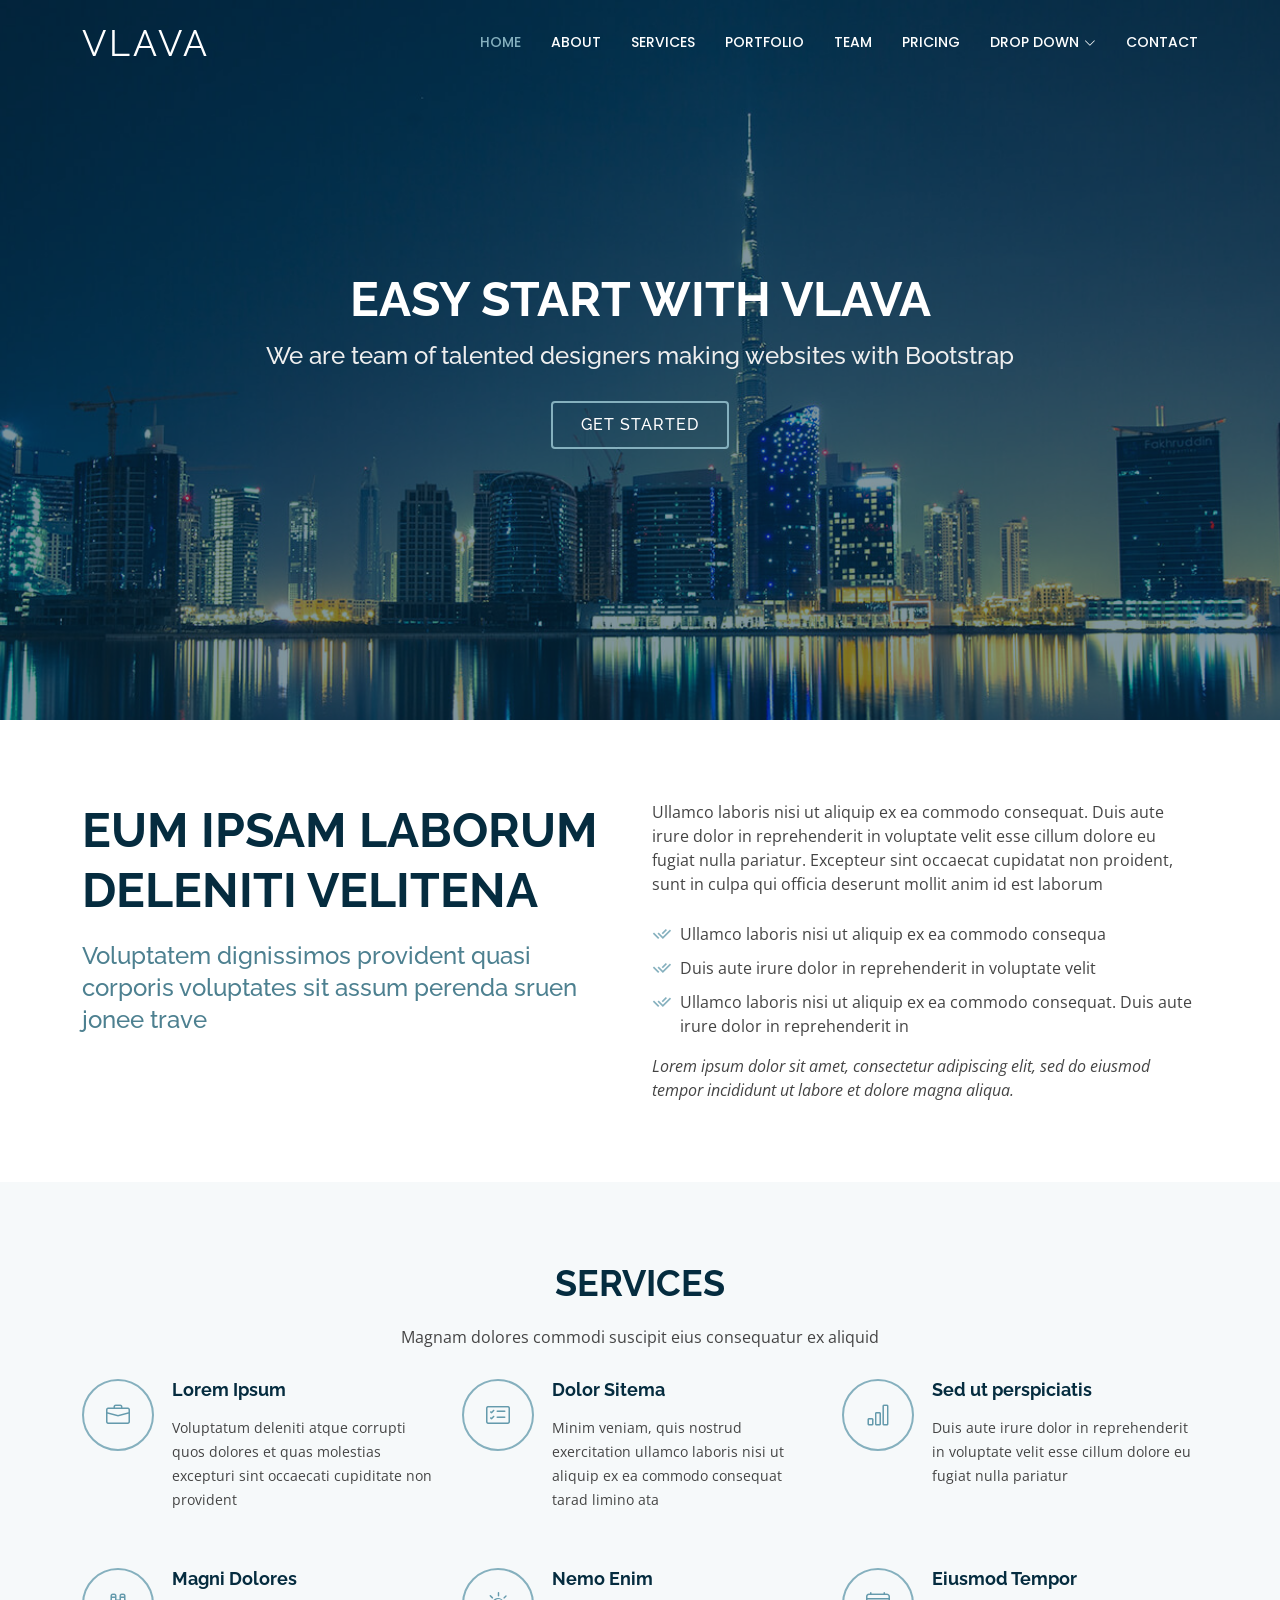
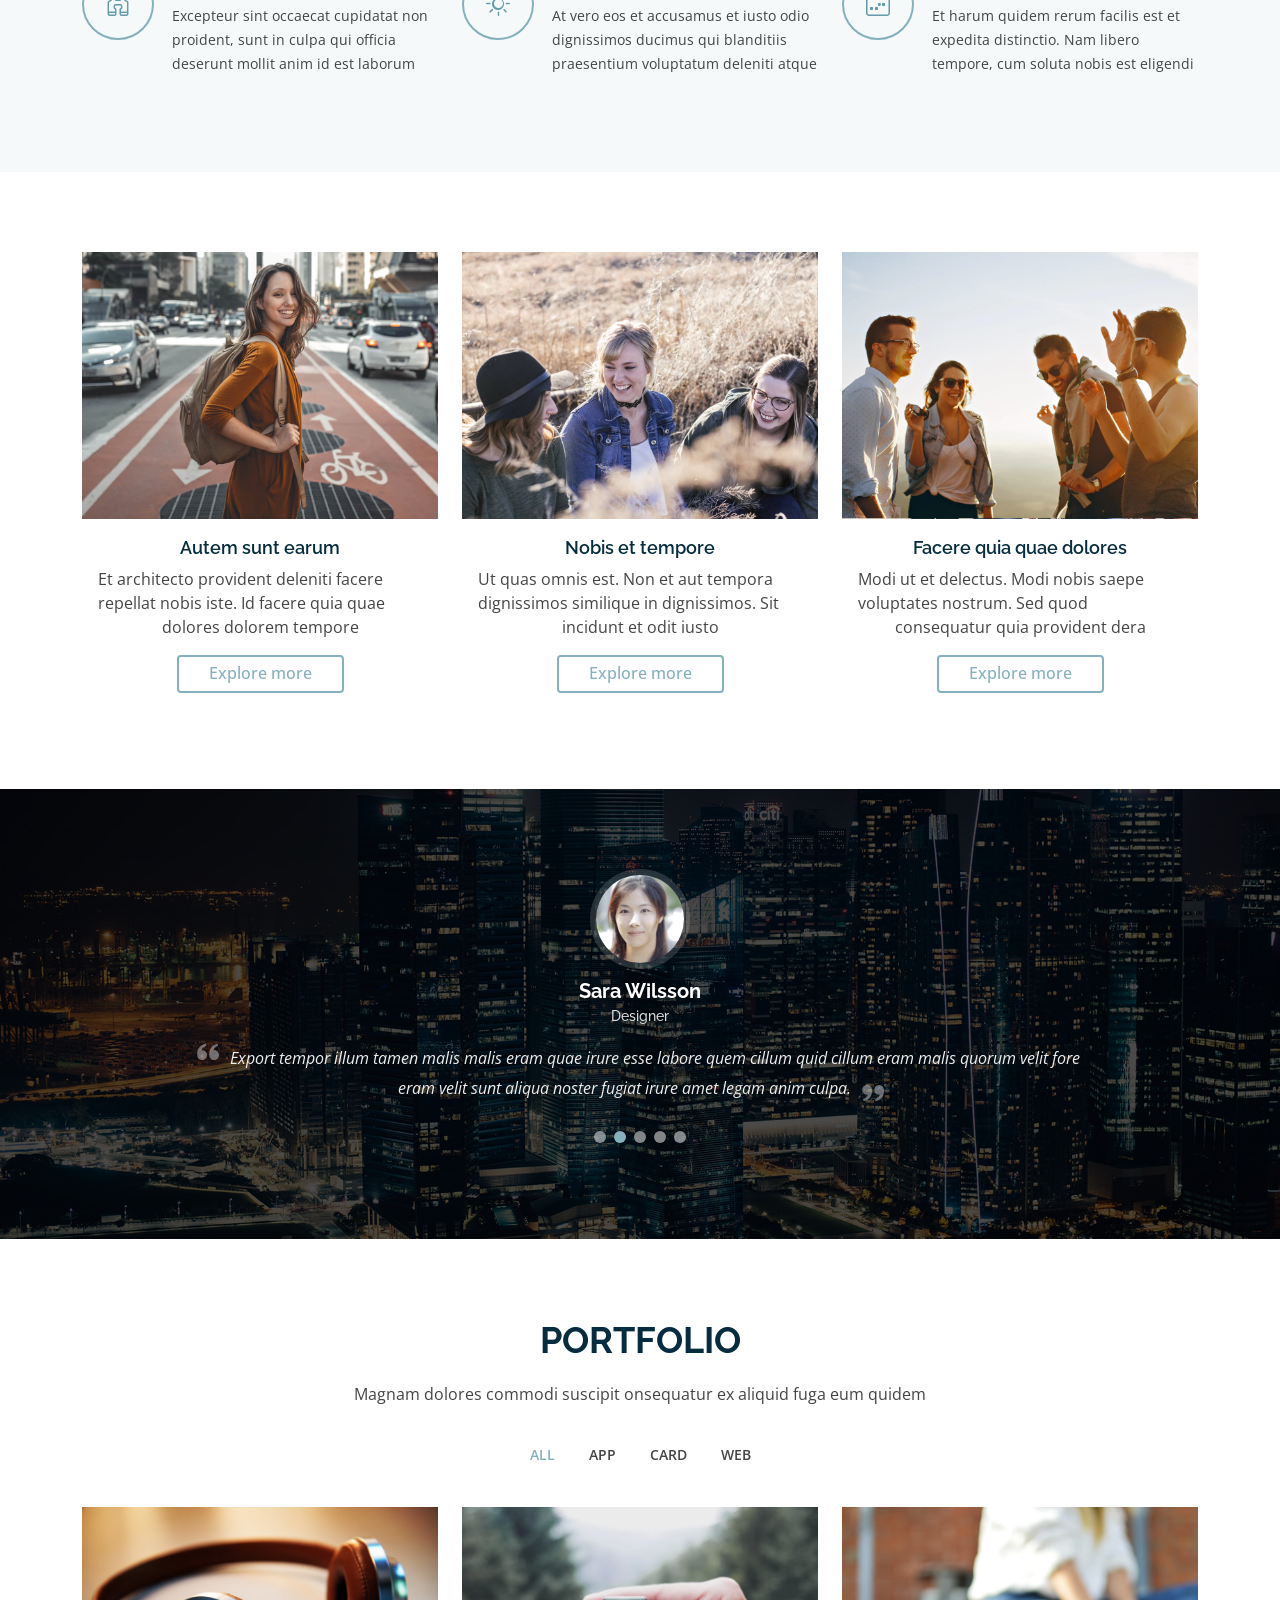
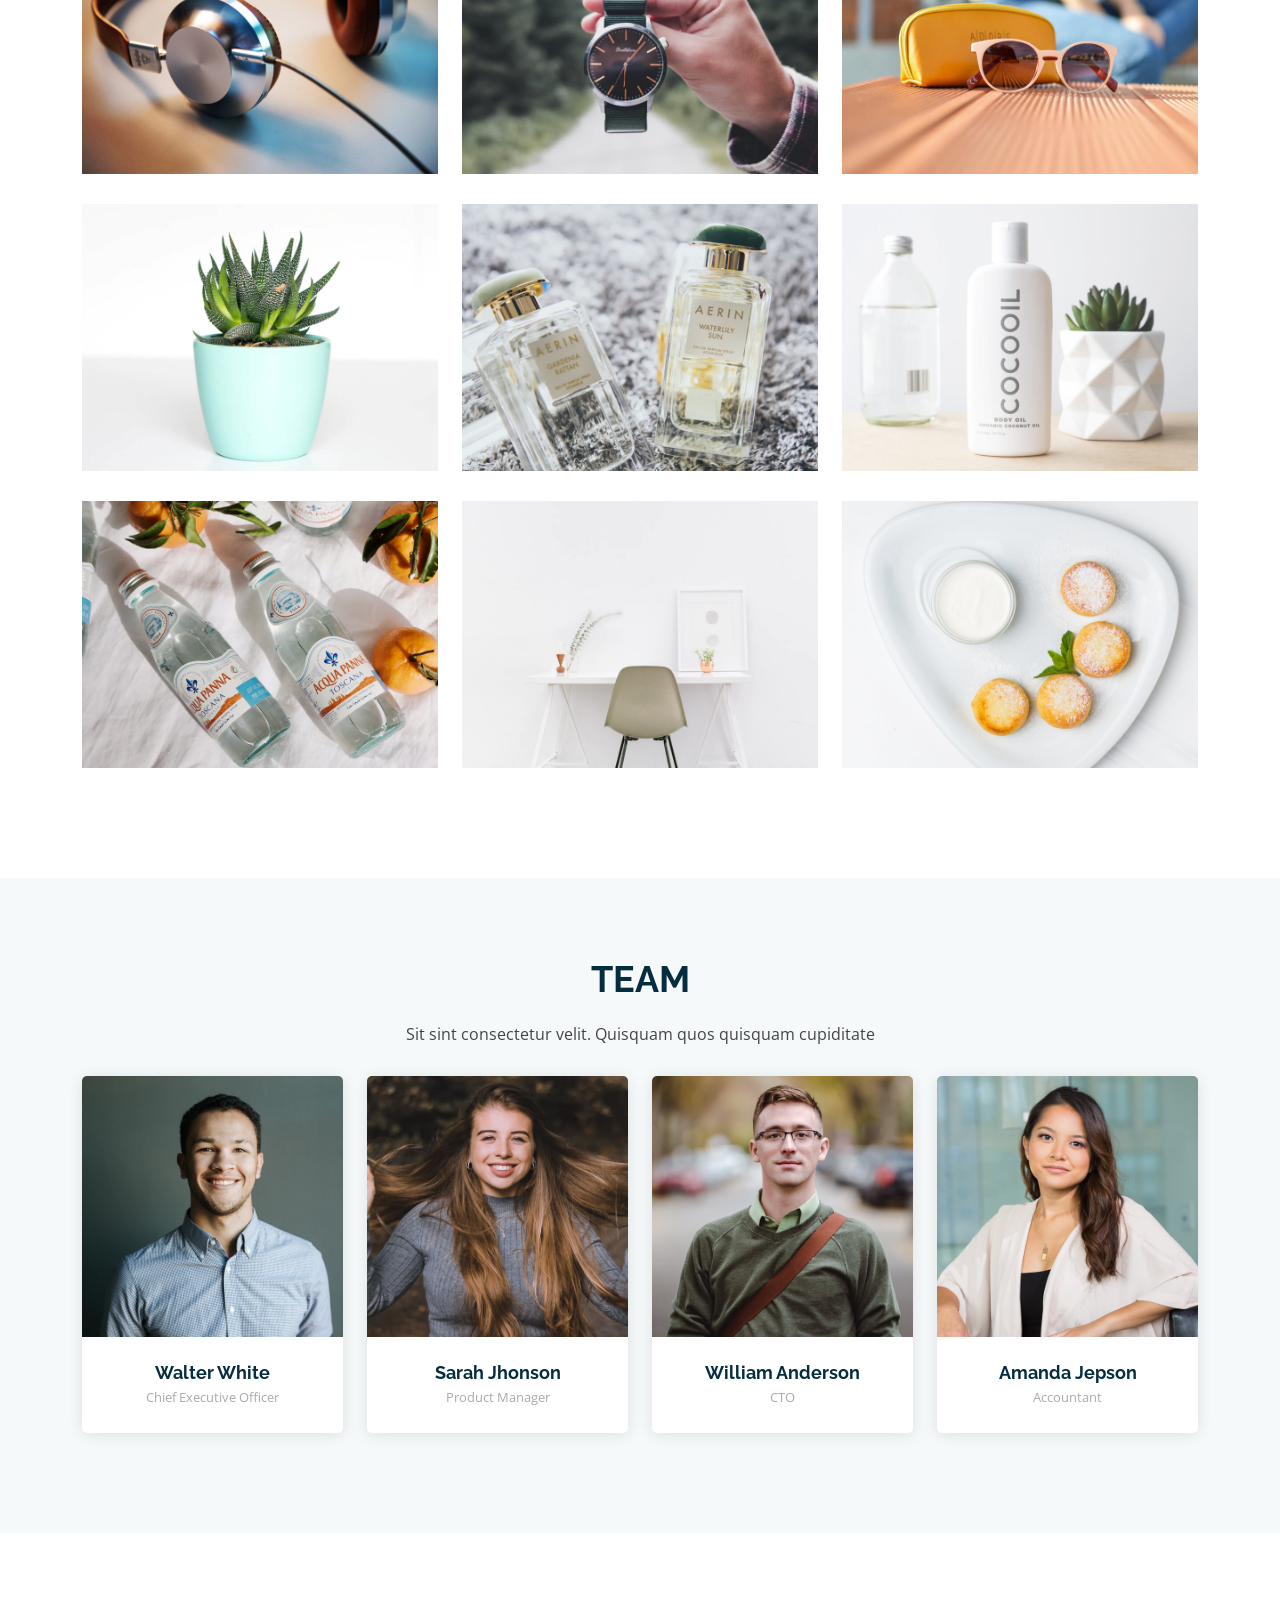
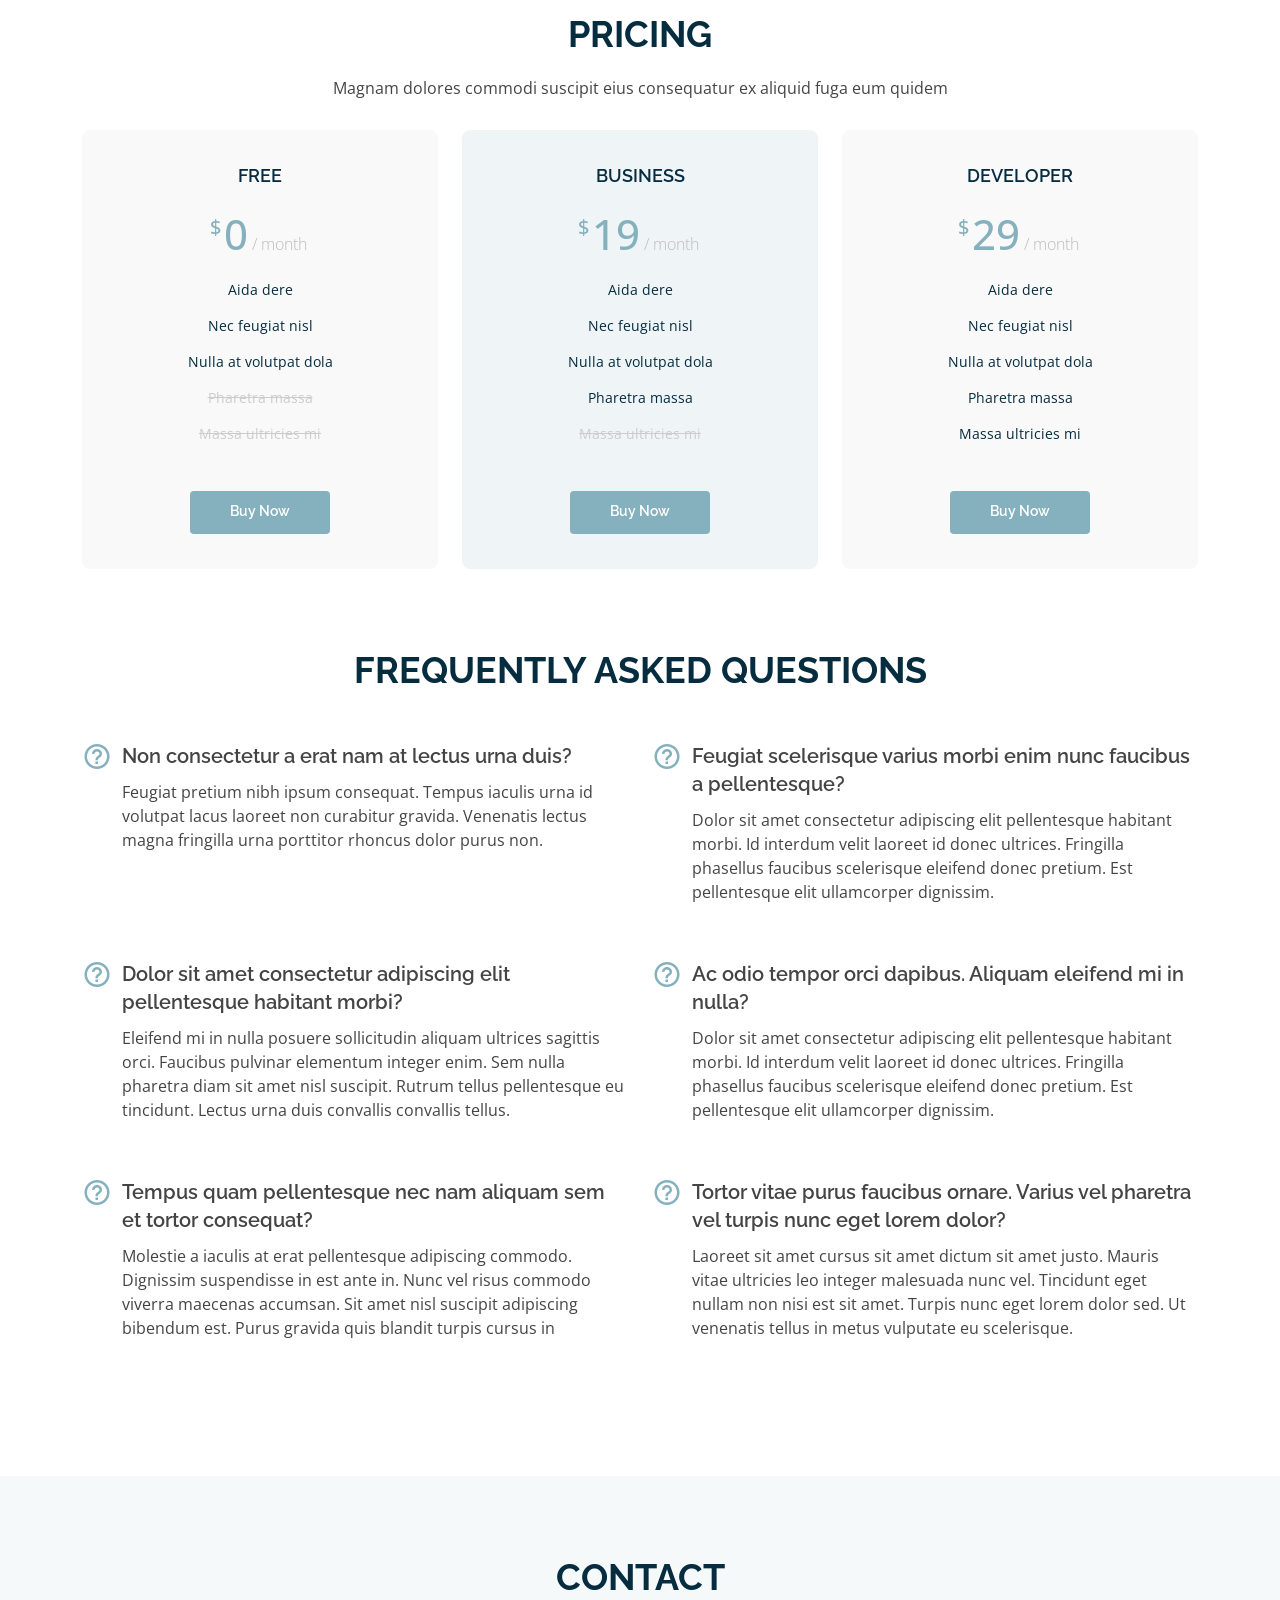
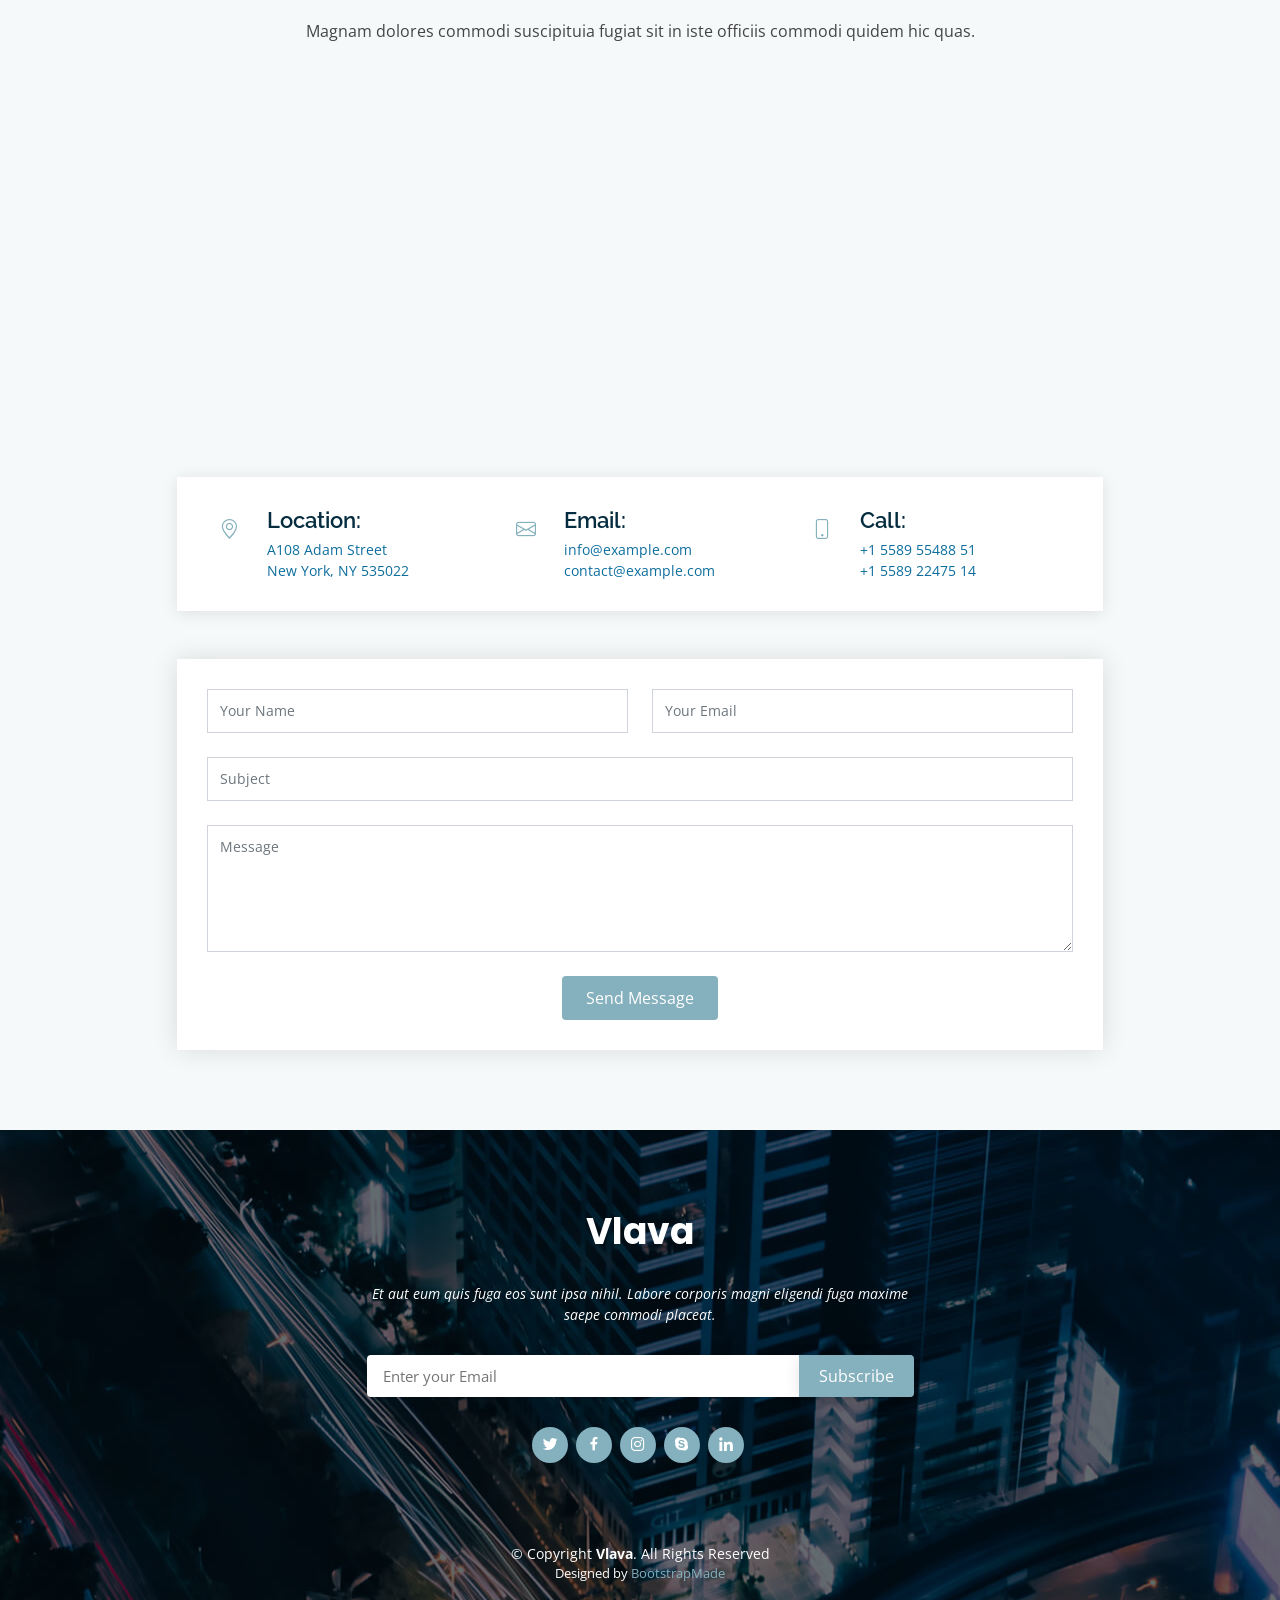
==== index.html @ ad3bb676 "first commit" ====
<!DOCTYPE html>
<html lang="en">

<head>
  <meta charset="utf-8">
  <meta content="width=device-width, initial-scale=1.0" name="viewport">

  <title>Vlava Bootstrap Template - Index</title>
  <meta content="" name="description">
  <meta content="" name="keywords">

  <!-- Favicons -->
  <link href="assets/img/favicon.png" rel="icon">
  <link href="assets/img/apple-touch-icon.png" rel="apple-touch-icon">

  <!-- Google Fonts -->
  <link href="https://fonts.googleapis.com/css?family=Open+Sans:300,300i,400,400i,600,600i,700,700i|Raleway:300,300i,400,400i,500,500i,600,600i,700,700i|Poppins:300,300i,400,400i,500,500i,600,600i,700,700i" rel="stylesheet">

  <!-- Vendor CSS Files -->
  <link href="assets/vendor/bootstrap/css/bootstrap.min.css" rel="stylesheet">
  <link href="assets/vendor/bootstrap-icons/bootstrap-icons.css" rel="stylesheet">
  <link href="assets/vendor/boxicons/css/boxicons.min.css" rel="stylesheet">
  <link href="assets/vendor/glightbox/css/glightbox.min.css" rel="stylesheet">
  <link href="assets/vendor/remixicon/remixicon.css" rel="stylesheet">
  <link href="assets/vendor/swiper/swiper-bundle.min.css" rel="stylesheet">

  <!-- Template Main CSS File -->
  <link href="assets/css/style.css" rel="stylesheet">

  <!-- =======================================================
  * Template Name: Vlava - v4.9.0
  * Template URL: https://bootstrapmade.com/vlava-free-bootstrap-one-page-template/
  * Author: BootstrapMade.com
  * License: https://bootstrapmade.com/license/
  ======================================================== -->
</head>

<body>

  <!-- ======= Header ======= -->
  <header id="header" class="fixed-top d-flex align-items-center header-transparent">
    <div class="container d-flex align-items-center justify-content-between">

      <div class="logo">
        <h1><a href="index.html">Vlava</a></h1>
        <!-- Uncomment below if you prefer to use an image logo -->
        <!-- <a href="index.html"><img src="assets/img/logo.png" alt="" class="img-fluid"></a>-->
      </div>

      <nav id="navbar" class="navbar">
        <ul>
          <li><a class="nav-link scrollto active" href="#hero">Home</a></li>
          <li><a class="nav-link scrollto" href="#about">About</a></li>
          <li><a class="nav-link scrollto" href="#services">Services</a></li>
          <li><a class="nav-link scrollto " href="#portfolio">Portfolio</a></li>
          <li><a class="nav-link scrollto" href="#team">Team</a></li>
          <li><a class="nav-link scrollto" href="#pricing">Pricing</a></li>
          <li class="dropdown"><a href="#"><span>Drop Down</span> <i class="bi bi-chevron-down"></i></a>
            <ul>
              <li><a href="#">Drop Down 1</a></li>
              <li class="dropdown"><a href="#"><span>Deep Drop Down</span> <i class="bi bi-chevron-right"></i></a>
                <ul>
                  <li><a href="#">Deep Drop Down 1</a></li>
                  <li><a href="#">Deep Drop Down 2</a></li>
                  <li><a href="#">Deep Drop Down 3</a></li>
                  <li><a href="#">Deep Drop Down 4</a></li>
                  <li><a href="#">Deep Drop Down 5</a></li>
                </ul>
              </li>
              <li><a href="#">Drop Down 2</a></li>
              <li><a href="#">Drop Down 3</a></li>
              <li><a href="#">Drop Down 4</a></li>
            </ul>
          </li>
          <li><a class="nav-link scrollto" href="#contact">Contact</a></li>
        </ul>
        <i class="bi bi-list mobile-nav-toggle"></i>
      </nav><!-- .navbar -->

    </div>
  </header><!-- End Header -->

  <!-- ======= Hero Section ======= -->
  <section id="hero">
    <div class="hero-container">
      <h1>Easy start with Vlava</h1>
      <h2>We are team of talented designers making websites with Bootstrap</h2>
      <a href="#about" class="btn-get-started scrollto">Get Started</a>
    </div>
  </section><!-- End Hero -->

  <main id="main">

    <!-- ======= About Section ======= -->
    <section id="about" class="about">
      <div class="container">

        <div class="row content">
          <div class="col-lg-6">
            <h2>Eum ipsam laborum deleniti velitena</h2>
            <h3>Voluptatem dignissimos provident quasi corporis voluptates sit assum perenda sruen jonee trave</h3>
          </div>
          <div class="col-lg-6 pt-4 pt-lg-0">
            <p>
              Ullamco laboris nisi ut aliquip ex ea commodo consequat. Duis aute irure dolor in reprehenderit in voluptate
              velit esse cillum dolore eu fugiat nulla pariatur. Excepteur sint occaecat cupidatat non proident, sunt in
              culpa qui officia deserunt mollit anim id est laborum
            </p>
            <ul>
              <li><i class="ri-check-double-line"></i> Ullamco laboris nisi ut aliquip ex ea commodo consequa</li>
              <li><i class="ri-check-double-line"></i> Duis aute irure dolor in reprehenderit in voluptate velit</li>
              <li><i class="ri-check-double-line"></i> Ullamco laboris nisi ut aliquip ex ea commodo consequat. Duis aute irure dolor in reprehenderit in</li>
            </ul>
            <p class="fst-italic">
              Lorem ipsum dolor sit amet, consectetur adipiscing elit, sed do eiusmod tempor incididunt ut labore et dolore
              magna aliqua.
            </p>
          </div>
        </div>

      </div>
    </section><!-- End About Section -->

    <!-- ======= Services Section ======= -->
    <section id="services" class="services section-bg">
      <div class="container">

        <div class="section-title">
          <h2>Services</h2>
          <p>Magnam dolores commodi suscipit eius consequatur ex aliquid</p>
        </div>

        <div class="row">
          <div class="col-lg-4 col-md-6 icon-box">
            <div class="icon"><i class="bi bi-briefcase"></i></div>
            <h4 class="title"><a href="">Lorem Ipsum</a></h4>
            <p class="description">Voluptatum deleniti atque corrupti quos dolores et quas molestias excepturi sint occaecati cupiditate non provident</p>
          </div>
          <div class="col-lg-4 col-md-6 icon-box">
            <div class="icon"><i class="bi bi-card-checklist"></i></div>
            <h4 class="title"><a href="">Dolor Sitema</a></h4>
            <p class="description">Minim veniam, quis nostrud exercitation ullamco laboris nisi ut aliquip ex ea commodo consequat tarad limino ata</p>
          </div>
          <div class="col-lg-4 col-md-6 icon-box">
            <div class="icon"><i class="bi bi-bar-chart"></i></div>
            <h4 class="title"><a href="">Sed ut perspiciatis</a></h4>
            <p class="description">Duis aute irure dolor in reprehenderit in voluptate velit esse cillum dolore eu fugiat nulla pariatur</p>
          </div>
          <div class="col-lg-4 col-md-6 icon-box">
            <div class="icon"><i class="bi bi-binoculars"></i></div>
            <h4 class="title"><a href="">Magni Dolores</a></h4>
            <p class="description">Excepteur sint occaecat cupidatat non proident, sunt in culpa qui officia deserunt mollit anim id est laborum</p>
          </div>
          <div class="col-lg-4 col-md-6 icon-box">
            <div class="icon"><i class="bi bi-brightness-high"></i></div>
            <h4 class="title"><a href="">Nemo Enim</a></h4>
            <p class="description">At vero eos et accusamus et iusto odio dignissimos ducimus qui blanditiis praesentium voluptatum deleniti atque</p>
          </div>
          <div class="col-lg-4 col-md-6 icon-box">
            <div class="icon"><i class="bi bi-calendar4-week"></i></div>
            <h4 class="title"><a href="">Eiusmod Tempor</a></h4>
            <p class="description">Et harum quidem rerum facilis est et expedita distinctio. Nam libero tempore, cum soluta nobis est eligendi</p>
          </div>
        </div>

      </div>
    </section><!-- End Services Section -->

    <!-- ======= Featured Section ======= -->
    <section id="featured" class="featured">
      <div class="container">

        <div class="row">
          <div class="col-lg-4 col-md-6 d-flex align-items-stretch mb-5 mb-lg-0">
            <div class="card">
              <img src="assets/img/featured-1.jpg" class="card-img-top" alt="...">
              <div class="card-body">
                <h5 class="card-title"><a href="">Autem sunt earum</a></h5>
                <p class="card-text">Et architecto provident deleniti facere repellat nobis iste. Id facere quia quae dolores dolorem tempore</p>
                <a href="#" class="btn">Explore more</a>
              </div>
            </div>
          </div>
          <div class="col-lg-4 col-md-6 d-flex align-items-stretch mb-5 mb-lg-0">
            <div class="card">
              <img src="assets/img/featured-2.jpg" class="card-img-top" alt="...">
              <div class="card-body">
                <h5 class="card-title"><a href="">Nobis et tempore</a></h5>
                <p class="card-text">Ut quas omnis est. Non et aut tempora dignissimos similique in dignissimos. Sit incidunt et odit iusto</p>
                <a href="#" class="btn">Explore more</a>
              </div>
            </div>
          </div>
          <div class="col-lg-4 col-md-6 d-flex align-items-stretch mb-5 mb-lg-0">
            <div class="card">
              <img src="assets/img/featured-3.jpg" class="card-img-top" alt="...">
              <div class="card-body">
                <h5 class="card-title"><a href="">Facere quia quae dolores</a></h5>
                <p class="card-text">Modi ut et delectus. Modi nobis saepe voluptates nostrum. Sed quod consequatur quia provident dera</p>
                <a href="#" class="btn">Explore more</a>
              </div>
            </div>
          </div>
        </div>

      </div>
    </section><!-- End Featured Section -->

    <!-- ======= Testimonials Section ======= -->
    <section id="testimonials" class="testimonials">
      <div class="container position-relative">

        <div class="testimonials-slider swiper" data-aos="fade-up" data-aos-delay="100">
          <div class="swiper-wrapper">

            <div class="swiper-slide">
              <div class="testimonial-item">
                <img src="assets/img/testimonials/testimonials-1.jpg" class="testimonial-img" alt="">
                <h3>Saul Goodman</h3>
                <h4>Ceo &amp; Founder</h4>
                <p>
                  <i class="bx bxs-quote-alt-left quote-icon-left"></i>
                  Proin iaculis purus consequat sem cure digni ssim donec porttitora entum suscipit rhoncus. Accusantium quam, ultricies eget id, aliquam eget nibh et. Maecen aliquam, risus at semper.
                  <i class="bx bxs-quote-alt-right quote-icon-right"></i>
                </p>
              </div>
            </div><!-- End testimonial item -->

            <div class="swiper-slide">
              <div class="testimonial-item">
                <img src="assets/img/testimonials/testimonials-2.jpg" class="testimonial-img" alt="">
                <h3>Sara Wilsson</h3>
                <h4>Designer</h4>
                <p>
                  <i class="bx bxs-quote-alt-left quote-icon-left"></i>
                  Export tempor illum tamen malis malis eram quae irure esse labore quem cillum quid cillum eram malis quorum velit fore eram velit sunt aliqua noster fugiat irure amet legam anim culpa.
                  <i class="bx bxs-quote-alt-right quote-icon-right"></i>
                </p>
              </div>
            </div><!-- End testimonial item -->

            <div class="swiper-slide">
              <div class="testimonial-item">
                <img src="assets/img/testimonials/testimonials-3.jpg" class="testimonial-img" alt="">
                <h3>Jena Karlis</h3>
                <h4>Store Owner</h4>
                <p>
                  <i class="bx bxs-quote-alt-left quote-icon-left"></i>
                  Enim nisi quem export duis labore cillum quae magna enim sint quorum nulla quem veniam duis minim tempor labore quem eram duis noster aute amet eram fore quis sint minim.
                  <i class="bx bxs-quote-alt-right quote-icon-right"></i>
                </p>
              </div>
            </div><!-- End testimonial item -->

            <div class="swiper-slide">
              <div class="testimonial-item">
                <img src="assets/img/testimonials/testimonials-4.jpg" class="testimonial-img" alt="">
                <h3>Matt Brandon</h3>
                <h4>Freelancer</h4>
                <p>
                  <i class="bx bxs-quote-alt-left quote-icon-left"></i>
                  Fugiat enim eram quae cillum dolore dolor amet nulla culpa multos export minim fugiat minim velit minim dolor enim duis veniam ipsum anim magna sunt elit fore quem dolore labore illum veniam.
                  <i class="bx bxs-quote-alt-right quote-icon-right"></i>
                </p>
              </div>
            </div><!-- End testimonial item -->

            <div class="swiper-slide">
              <div class="testimonial-item">
                <img src="assets/img/testimonials/testimonials-5.jpg" class="testimonial-img" alt="">
                <h3>John Larson</h3>
                <h4>Entrepreneur</h4>
                <p>
                  <i class="bx bxs-quote-alt-left quote-icon-left"></i>
                  Quis quorum aliqua sint quem legam fore sunt eram irure aliqua veniam tempor noster veniam enim culpa labore duis sunt culpa nulla illum cillum fugiat legam esse veniam culpa fore nisi cillum quid.
                  <i class="bx bxs-quote-alt-right quote-icon-right"></i>
                </p>
              </div>
            </div><!-- End testimonial item -->

          </div>
          <div class="swiper-pagination"></div>
        </div>

      </div>
    </section><!-- End Testimonials Section -->

    <!-- ======= Portfolio Section ======= -->
    <section id="portfolio" class="portfolio">
      <div class="container">

        <div class="section-title">
          <h2>Portfolio</h2>
          <p>Magnam dolores commodi suscipit onsequatur ex aliquid fuga eum quidem</p>
        </div>

        <div class="row">
          <div class="col-lg-12 d-flex justify-content-center">
            <ul id="portfolio-flters">
              <li data-filter="*" class="filter-active">All</li>
              <li data-filter=".filter-app">App</li>
              <li data-filter=".filter-card">Card</li>
              <li data-filter=".filter-web">Web</li>
            </ul>
          </div>
        </div>

        <div class="row portfolio-container">

          <div class="col-lg-4 col-md-6 portfolio-item filter-app">
            <img src="assets/img/portfolio/portfolio-1.jpg" class="img-fluid" alt="">
            <div class="portfolio-info">
              <h4>App 1</h4>
              <p>App</p>
              <a href="assets/img/portfolio/portfolio-1.jpg" data-gallery="portfolioGallery" class="portfolio-lightbox preview-link" title="App 1"><i class="bx bx-plus"></i></a>
              <a href="portfolio-details.html" class="details-link" title="More Details"><i class="bx bx-link"></i></a>
            </div>
          </div>

          <div class="col-lg-4 col-md-6 portfolio-item filter-web">
            <img src="assets/img/portfolio/portfolio-2.jpg" class="img-fluid" alt="">
            <div class="portfolio-info">
              <h4>Web 3</h4>
              <p>Web</p>
              <a href="assets/img/portfolio/portfolio-2.jpg" data-gallery="portfolioGallery" class="portfolio-lightbox preview-link" title="Web 3"><i class="bx bx-plus"></i></a>
              <a href="portfolio-details.html" class="details-link" title="More Details"><i class="bx bx-link"></i></a>
            </div>
          </div>

          <div class="col-lg-4 col-md-6 portfolio-item filter-app">
            <img src="assets/img/portfolio/portfolio-3.jpg" class="img-fluid" alt="">
            <div class="portfolio-info">
              <h4>App 2</h4>
              <p>App</p>
              <a href="assets/img/portfolio/portfolio-3.jpg" data-gallery="portfolioGallery" class="portfolio-lightbox preview-link" title="App 2"><i class="bx bx-plus"></i></a>
              <a href="portfolio-details.html" class="details-link" title="More Details"><i class="bx bx-link"></i></a>
            </div>
          </div>

          <div class="col-lg-4 col-md-6 portfolio-item filter-card">
            <img src="assets/img/portfolio/portfolio-4.jpg" class="img-fluid" alt="">
            <div class="portfolio-info">
              <h4>Card 2</h4>
              <p>Card</p>
              <a href="assets/img/portfolio/portfolio-4.jpg" data-gallery="portfolioGallery" class="portfolio-lightbox preview-link" title="Card 2"><i class="bx bx-plus"></i></a>
              <a href="portfolio-details.html" class="details-link" title="More Details"><i class="bx bx-link"></i></a>
            </div>
          </div>

          <div class="col-lg-4 col-md-6 portfolio-item filter-web">
            <img src="assets/img/portfolio/portfolio-5.jpg" class="img-fluid" alt="">
            <div class="portfolio-info">
              <h4>Web 2</h4>
              <p>Web</p>
              <a href="assets/img/portfolio/portfolio-5.jpg" data-gallery="portfolioGallery" class="portfolio-lightbox preview-link" title="Web 2"><i class="bx bx-plus"></i></a>
              <a href="portfolio-details.html" class="details-link" title="More Details"><i class="bx bx-link"></i></a>
            </div>
          </div>

          <div class="col-lg-4 col-md-6 portfolio-item filter-app">
            <img src="assets/img/portfolio/portfolio-6.jpg" class="img-fluid" alt="">
            <div class="portfolio-info">
              <h4>App 3</h4>
              <p>App</p>
              <a href="assets/img/portfolio/portfolio-6.jpg" data-gallery="portfolioGallery" class="portfolio-lightbox preview-link" title="App 3"><i class="bx bx-plus"></i></a>
              <a href="portfolio-details.html" class="details-link" title="More Details"><i class="bx bx-link"></i></a>
            </div>
          </div>

          <div class="col-lg-4 col-md-6 portfolio-item filter-card">
            <img src="assets/img/portfolio/portfolio-7.jpg" class="img-fluid" alt="">
            <div class="portfolio-info">
              <h4>Card 1</h4>
              <p>Card</p>
              <a href="assets/img/portfolio/portfolio-7.jpg" data-gallery="portfolioGallery" class="portfolio-lightbox preview-link" title="Card 1"><i class="bx bx-plus"></i></a>
              <a href="portfolio-details.html" class="details-link" title="More Details"><i class="bx bx-link"></i></a>
            </div>
          </div>

          <div class="col-lg-4 col-md-6 portfolio-item filter-card">
            <img src="assets/img/portfolio/portfolio-8.jpg" class="img-fluid" alt="">
            <div class="portfolio-info">
              <h4>Card 3</h4>
              <p>Card</p>
              <a href="assets/img/portfolio/portfolio-8.jpg" data-gallery="portfolioGallery" class="portfolio-lightbox preview-link" title="Card 3"><i class="bx bx-plus"></i></a>
              <a href="portfolio-details.html" class="details-link" title="More Details"><i class="bx bx-link"></i></a>
            </div>
          </div>

          <div class="col-lg-4 col-md-6 portfolio-item filter-web">
            <img src="assets/img/portfolio/portfolio-9.jpg" class="img-fluid" alt="">
            <div class="portfolio-info">
              <h4>Web 3</h4>
              <p>Web</p>
              <a href="assets/img/portfolio/portfolio-9.jpg" data-gallery="portfolioGallery" class="portfolio-lightbox preview-link" title="Web 3"><i class="bx bx-plus"></i></a>
              <a href="portfolio-details.html" class="details-link" title="More Details"><i class="bx bx-link"></i></a>
            </div>
          </div>

        </div>

      </div>
    </section><!-- End Portfolio Section -->

    <!-- ======= Team Section ======= -->
    <section id="team" class="team section-bg">
      <div class="container">

        <div class="section-title">
          <h2>Team</h2>
          <p>Sit sint consectetur velit. Quisquam quos quisquam cupiditate</p>
        </div>

        <div class="row">

          <div class="col-lg-3 col-md-6 d-flex align-items-stretch">
            <div class="member">
              <div class="member-img">
                <img src="assets/img/team/team-1.jpg" class="img-fluid" alt="">
                <div class="social">
                  <a href=""><i class="bi bi-twitter"></i></a>
                  <a href=""><i class="bi bi-facebook"></i></a>
                  <a href=""><i class="bi bi-instagram"></i></a>
                  <a href=""><i class="bi bi-linkedin"></i></a>
                </div>
              </div>
              <div class="member-info">
                <h4>Walter White</h4>
                <span>Chief Executive Officer</span>
              </div>
            </div>
          </div>

          <div class="col-lg-3 col-md-6 d-flex align-items-stretch">
            <div class="member">
              <div class="member-img">
                <img src="assets/img/team/team-2.jpg" class="img-fluid" alt="">
                <div class="social">
                  <a href=""><i class="bi bi-twitter"></i></a>
                  <a href=""><i class="bi bi-facebook"></i></a>
                  <a href=""><i class="bi bi-instagram"></i></a>
                  <a href=""><i class="bi bi-linkedin"></i></a>
                </div>
              </div>
              <div class="member-info">
                <h4>Sarah Jhonson</h4>
                <span>Product Manager</span>
              </div>
            </div>
          </div>

          <div class="col-lg-3 col-md-6 d-flex align-items-stretch">
            <div class="member">
              <div class="member-img">
                <img src="assets/img/team/team-3.jpg" class="img-fluid" alt="">
                <div class="social">
                  <a href=""><i class="bi bi-twitter"></i></a>
                  <a href=""><i class="bi bi-facebook"></i></a>
                  <a href=""><i class="bi bi-instagram"></i></a>
                  <a href=""><i class="bi bi-linkedin"></i></a>
                </div>
              </div>
              <div class="member-info">
                <h4>William Anderson</h4>
                <span>CTO</span>
              </div>
            </div>
          </div>

          <div class="col-lg-3 col-md-6 d-flex align-items-stretch">
            <div class="member">
              <div class="member-img">
                <img src="assets/img/team/team-4.jpg" class="img-fluid" alt="">
                <div class="social">
                  <a href=""><i class="bi bi-twitter"></i></a>
                  <a href=""><i class="bi bi-facebook"></i></a>
                  <a href=""><i class="bi bi-instagram"></i></a>
                  <a href=""><i class="bi bi-linkedin"></i></a>
                </div>
              </div>
              <div class="member-info">
                <h4>Amanda Jepson</h4>
                <span>Accountant</span>
              </div>
            </div>
          </div>

        </div>

      </div>
    </section><!-- End Team Section -->

    <!-- ======= Pricing Section ======= -->
    <section id="pricing" class="pricing">
      <div class="container">

        <div class="section-title">
          <h2>Pricing</h2>
          <p>Magnam dolores commodi suscipit eius consequatur ex aliquid fuga eum quidem</p>
        </div>

        <div class="row">

          <div class="col-lg-4 col-md-6">
            <div class="box">
              <h3>Free</h3>
              <h4><sup>$</sup>0<span> / month</span></h4>
              <ul>
                <li>Aida dere</li>
                <li>Nec feugiat nisl</li>
                <li>Nulla at volutpat dola</li>
                <li class="na">Pharetra massa</li>
                <li class="na">Massa ultricies mi</li>
              </ul>
              <div class="btn-wrap">
                <a href="#" class="btn-buy">Buy Now</a>
              </div>
            </div>
          </div>

          <div class="col-lg-4 col-md-6 mt-4 mt-md-0">
            <div class="box featured">
              <h3>Business</h3>
              <h4><sup>$</sup>19<span> / month</span></h4>
              <ul>
                <li>Aida dere</li>
                <li>Nec feugiat nisl</li>
                <li>Nulla at volutpat dola</li>
                <li>Pharetra massa</li>
                <li class="na">Massa ultricies mi</li>
              </ul>
              <div class="btn-wrap">
                <a href="#" class="btn-buy">Buy Now</a>
              </div>
            </div>
          </div>

          <div class="col-lg-4 col-md-6 mt-4 mt-lg-0">
            <div class="box">
              <h3>Developer</h3>
              <h4><sup>$</sup>29<span> / month</span></h4>
              <ul>
                <li>Aida dere</li>
                <li>Nec feugiat nisl</li>
                <li>Nulla at volutpat dola</li>
                <li>Pharetra massa</li>
                <li>Massa ultricies mi</li>
              </ul>
              <div class="btn-wrap">
                <a href="#" class="btn-buy">Buy Now</a>
              </div>
            </div>
          </div>

        </div>

      </div>
    </section><!-- End Pricing Section -->

    <!-- ======= Frequently Asked Questions Section ======= -->
    <section id="faq" class="faq">
      <div class="container">

        <div class="section-title">
          <h2>Frequently Asked Questions</h2>
        </div>

        <div class="row  d-flex align-items-stretch">

          <div class="col-lg-6 faq-item">
            <i class="bx bx-help-circle"></i>
            <h4>Non consectetur a erat nam at lectus urna duis?</h4>
            <p>
              Feugiat pretium nibh ipsum consequat. Tempus iaculis urna id volutpat lacus laoreet non curabitur gravida. Venenatis lectus magna fringilla urna porttitor rhoncus dolor purus non.
            </p>
          </div>

          <div class="col-lg-6 faq-item">
            <i class="bx bx-help-circle"></i>
            <h4>Feugiat scelerisque varius morbi enim nunc faucibus a pellentesque?</h4>
            <p>
              Dolor sit amet consectetur adipiscing elit pellentesque habitant morbi. Id interdum velit laoreet id donec ultrices. Fringilla phasellus faucibus scelerisque eleifend donec pretium. Est pellentesque elit ullamcorper dignissim.
            </p>
          </div>

          <div class="col-lg-6 faq-item">
            <i class="bx bx-help-circle"></i>
            <h4>Dolor sit amet consectetur adipiscing elit pellentesque habitant morbi?</h4>
            <p>
              Eleifend mi in nulla posuere sollicitudin aliquam ultrices sagittis orci. Faucibus pulvinar elementum integer enim. Sem nulla pharetra diam sit amet nisl suscipit. Rutrum tellus pellentesque eu tincidunt. Lectus urna duis convallis convallis tellus.
            </p>
          </div>

          <div class="col-lg-6 faq-item">
            <i class="bx bx-help-circle"></i>
            <h4>Ac odio tempor orci dapibus. Aliquam eleifend mi in nulla?</h4>
            <p>
              Dolor sit amet consectetur adipiscing elit pellentesque habitant morbi. Id interdum velit laoreet id donec ultrices. Fringilla phasellus faucibus scelerisque eleifend donec pretium. Est pellentesque elit ullamcorper dignissim.
            </p>
          </div>

          <div class="col-lg-6 faq-item">
            <i class="bx bx-help-circle"></i>
            <h4>Tempus quam pellentesque nec nam aliquam sem et tortor consequat?</h4>
            <p>
              Molestie a iaculis at erat pellentesque adipiscing commodo. Dignissim suspendisse in est ante in. Nunc vel risus commodo viverra maecenas accumsan. Sit amet nisl suscipit adipiscing bibendum est. Purus gravida quis blandit turpis cursus in
            </p>
          </div>

          <div class="col-lg-6 faq-item">
            <i class="bx bx-help-circle"></i>
            <h4>Tortor vitae purus faucibus ornare. Varius vel pharetra vel turpis nunc eget lorem dolor?</h4>
            <p>
              Laoreet sit amet cursus sit amet dictum sit amet justo. Mauris vitae ultricies leo integer malesuada nunc vel. Tincidunt eget nullam non nisi est sit amet. Turpis nunc eget lorem dolor sed. Ut venenatis tellus in metus vulputate eu scelerisque.
            </p>
          </div>

        </div>

      </div>
    </section><!-- End Frequently Asked Questions Section -->

    <!-- ======= Contact Section ======= -->
    <section id="contact" class="contact section-bg">
      <div class="container">

        <div class="section-title">
          <h2>Contact</h2>
          <p>Magnam dolores commodi suscipituia fugiat sit in iste officiis commodi quidem hic quas.</p>
        </div>
      </div>
      <div class="map">
        <iframe style="border:0; width: 100%; height: 350px;" src="https://www.google.com/maps/embed?pb=!1m14!1m8!1m3!1d12097.433213460943!2d-74.0062269!3d40.7101282!3m2!1i1024!2i768!4f13.1!3m3!1m2!1s0x0%3A0xb89d1fe6bc499443!2sDowntown+Conference+Center!5e0!3m2!1smk!2sbg!4v1539943755621" frameborder="0" allowfullscreen></iframe>
      </div>
      <div class="container">
        <div class="row mt-5 justify-content-center">

          <div class="col-lg-10">

            <div class="info-wrap">
              <div class="row">
                <div class="col-lg-4 info">
                  <i class="bi bi-geo-alt"></i>
                  <h4>Location:</h4>
                  <p>A108 Adam Street<br>New York, NY 535022</p>
                </div>

                <div class="col-lg-4 info mt-4 mt-lg-0">
                  <i class="bi bi-envelope"></i>
                  <h4>Email:</h4>
                  <p>info@example.com<br>contact@example.com</p>
                </div>

                <div class="col-lg-4 info mt-4 mt-lg-0">
                  <i class="bi bi-phone"></i>
                  <h4>Call:</h4>
                  <p>+1 5589 55488 51<br>+1 5589 22475 14</p>
                </div>
              </div>
            </div>

          </div>

        </div>

        <div class="row mt-5 justify-content-center">
          <div class="col-lg-10">
            <form action="forms/contact.php" method="post" role="form" class="php-email-form">
              <div class="row">
                <div class="col-md-6 form-group">
                  <input type="text" name="name" class="form-control" id="name" placeholder="Your Name" required>
                </div>
                <div class="col-md-6 form-group mt-3 mt-md-0">
                  <input type="email" class="form-control" name="email" id="email" placeholder="Your Email" required>
                </div>
              </div>
              <div class="form-group mt-3">
                <input type="text" class="form-control" name="subject" id="subject" placeholder="Subject" required>
              </div>
              <div class="form-group mt-3">
                <textarea class="form-control" name="message" rows="5" placeholder="Message" required></textarea>
              </div>
              <div class="my-3">
                <div class="loading">Loading</div>
                <div class="error-message"></div>
                <div class="sent-message">Your message has been sent. Thank you!</div>
              </div>
              <div class="text-center"><button type="submit">Send Message</button></div>
            </form>
          </div>

        </div>

      </div>
    </section><!-- End Contact Section -->

  </main><!-- End #main -->

  <!-- ======= Footer ======= -->
  <footer id="footer">

    <div class="footer-top">

      <div class="container">

        <div class="row  justify-content-center">
          <div class="col-lg-6">
            <h3>Vlava</h3>
            <p>Et aut eum quis fuga eos sunt ipsa nihil. Labore corporis magni eligendi fuga maxime saepe commodi placeat.</p>
          </div>
        </div>

        <div class="row footer-newsletter justify-content-center">
          <div class="col-lg-6">
            <form action="" method="post">
              <input type="email" name="email" placeholder="Enter your Email"><input type="submit" value="Subscribe">
            </form>
          </div>
        </div>

        <div class="social-links">
          <a href="#" class="twitter"><i class="bx bxl-twitter"></i></a>
          <a href="#" class="facebook"><i class="bx bxl-facebook"></i></a>
          <a href="#" class="instagram"><i class="bx bxl-instagram"></i></a>
          <a href="#" class="google-plus"><i class="bx bxl-skype"></i></a>
          <a href="#" class="linkedin"><i class="bx bxl-linkedin"></i></a>
        </div>

      </div>
    </div>

    <div class="container footer-bottom clearfix">
      <div class="copyright">
        &copy; Copyright <strong><span>Vlava</span></strong>. All Rights Reserved
      </div>
      <div class="credits">
        <!-- All the links in the footer should remain intact. -->
        <!-- You can delete the links only if you purchased the pro version. -->
        <!-- Licensing information: https://bootstrapmade.com/license/ -->
        <!-- Purchase the pro version with working PHP/AJAX contact form: https://bootstrapmade.com/vlava-free-bootstrap-one-page-template/ -->
        Designed by <a href="https://bootstrapmade.com/">BootstrapMade</a>
      </div>
    </div>
  </footer><!-- End Footer -->

  <a href="#" class="back-to-top d-flex align-items-center justify-content-center"><i class="bi bi-arrow-up-short"></i></a>

  <!-- Vendor JS Files -->
  <script src="assets/vendor/bootstrap/js/bootstrap.bundle.min.js"></script>
  <script src="assets/vendor/glightbox/js/glightbox.min.js"></script>
  <script src="assets/vendor/isotope-layout/isotope.pkgd.min.js"></script>
  <script src="assets/vendor/swiper/swiper-bundle.min.js"></script>
  <script src="assets/vendor/php-email-form/validate.js"></script>

  <!-- Template Main JS File -->
  <script src="assets/js/main.js"></script>

</body>

</html>
---- assets/css/style.css ----
/**
* Template Name: Vlava - v4.9.0
* Template URL: https://bootstrapmade.com/vlava-free-bootstrap-one-page-template/
* Author: BootstrapMade.com
* License: https://bootstrapmade.com/license/
*/

/*--------------------------------------------------------------
# General
--------------------------------------------------------------*/
body {
  font-family: "Open Sans", sans-serif;
  color: #444444;
}

a {
  color: #85b0be;
  text-decoration: none;
}

a:hover {
  color: #a6c6d0;
  text-decoration: none;
}

h1,
h2,
h3,
h4,
h5,
h6 {
  font-family: "Raleway", sans-serif;
}

/*--------------------------------------------------------------
# Back to top button
--------------------------------------------------------------*/
.back-to-top {
  position: fixed;
  visibility: hidden;
  opacity: 0;
  right: 15px;
  bottom: 15px;
  z-index: 996;
  background: #85b0be;
  width: 40px;
  height: 40px;
  border-radius: 4px;
  transition: all 0.4s;
}

.back-to-top i {
  font-size: 28px;
  color: #fff;
  line-height: 0;
}

.back-to-top:hover {
  background: #a0c1cc;
  color: #fff;
}

.back-to-top.active {
  visibility: visible;
  opacity: 1;
}

/*--------------------------------------------------------------
# Header
--------------------------------------------------------------*/
#header {
  z-index: 997;
  transition: all 0.5s;
  background: #052c3f;
  padding: 22px 0;
}

#header.header-transparent {
  background: none;
}

#header.header-scrolled {
  background: rgba(5, 44, 63, 0.8);
  padding: 12px 0;
}

#header .logo h1 {
  font-size: 36px;
  margin: 0;
  padding: 0;
  line-height: 1;
  font-weight: 400;
  letter-spacing: 3px;
  text-transform: uppercase;
}

#header .logo h1 a,
#header .logo h1 a:hover {
  color: #fff;
  text-decoration: none;
}

#header .logo img {
  padding: 0;
  margin: 0;
  max-height: 40px;
}

@media (max-width: 768px) {
  #header .logo h1 {
    font-size: 28px;
  }
}

/*--------------------------------------------------------------
# Navigation Menu
--------------------------------------------------------------*/
/**
* Desktop Navigation 
*/
.navbar {
  padding: 0;
}

.navbar ul {
  margin: 0;
  padding: 0;
  display: flex;
  list-style: none;
  align-items: center;
}

.navbar li {
  position: relative;
}

.navbar a,
.navbar a:focus {
  display: flex;
  align-items: center;
  justify-content: space-between;
  padding: 10px 0 10px 30px;
  font-family: "Poppins", sans-serif;
  font-size: 14px;
  font-weight: 500;
  color: #fff;
  white-space: nowrap;
  text-transform: uppercase;
  transition: 0.3s;
}

.navbar a i,
.navbar a:focus i {
  font-size: 12px;
  line-height: 0;
  margin-left: 5px;
}

.navbar a:hover,
.navbar .active,
.navbar .active:focus,
.navbar li:hover>a {
  color: #85b0be;
}

.navbar .dropdown ul {
  display: block;
  position: absolute;
  left: 14px;
  top: calc(100% + 30px);
  margin: 0;
  padding: 10px 0;
  z-index: 99;
  opacity: 0;
  visibility: hidden;
  background: #fff;
  box-shadow: 0px 0px 30px rgba(127, 137, 161, 0.25);
  transition: 0.3s;
}

.navbar .dropdown ul li {
  min-width: 200px;
}

.navbar .dropdown ul a {
  padding: 10px 20px;
  font-size: 14px;
  text-transform: none;
  font-weight: 500;
  color: #3b626f;
}

.navbar .dropdown ul a i {
  font-size: 12px;
}

.navbar .dropdown ul a:hover,
.navbar .dropdown ul .active:hover,
.navbar .dropdown ul li:hover>a {
  color: #85b0be;
}

.navbar .dropdown:hover>ul {
  opacity: 1;
  top: 100%;
  visibility: visible;
}

.navbar .dropdown .dropdown ul {
  top: 0;
  left: calc(100% - 30px);
  visibility: hidden;
}

.navbar .dropdown .dropdown:hover>ul {
  opacity: 1;
  top: 0;
  left: 100%;
  visibility: visible;
}

@media (max-width: 1366px) {
  .navbar .dropdown .dropdown ul {
    left: -90%;
  }

  .navbar .dropdown .dropdown:hover>ul {
    left: -100%;
  }
}

/**
* Mobile Navigation 
*/
.mobile-nav-toggle {
  color: #fff;
  font-size: 28px;
  cursor: pointer;
  display: none;
  line-height: 0;
  transition: 0.5s;
}

@media (max-width: 991px) {
  .mobile-nav-toggle {
    display: block;
  }

  .navbar ul {
    display: none;
  }
}

.navbar-mobile {
  position: fixed;
  overflow: hidden;
  top: 0;
  right: 0;
  left: 0;
  bottom: 0;
  background: rgba(1, 11, 16, 0.9);
  transition: 0.3s;
  z-index: 999;
}

.navbar-mobile .mobile-nav-toggle {
  position: absolute;
  top: 15px;
  right: 15px;
}

.navbar-mobile ul {
  display: block;
  position: absolute;
  top: 55px;
  right: 15px;
  bottom: 15px;
  left: 15px;
  padding: 10px 0;
  background-color: #fff;
  overflow-y: auto;
  transition: 0.3s;
}

.navbar-mobile a,
.navbar-mobile a:focus {
  padding: 10px 20px;
  font-size: 15px;
  color: #052c3f;
}

.navbar-mobile a:hover,
.navbar-mobile .active,
.navbar-mobile li:hover>a {
  color: #85b0be;
}

.navbar-mobile .getstarted,
.navbar-mobile .getstarted:focus {
  margin: 15px;
}

.navbar-mobile .dropdown ul {
  position: static;
  display: none;
  margin: 10px 20px;
  padding: 10px 0;
  z-index: 99;
  opacity: 1;
  visibility: visible;
  background: #fff;
  box-shadow: 0px 0px 30px rgba(127, 137, 161, 0.25);
}

.navbar-mobile .dropdown ul li {
  min-width: 200px;
}

.navbar-mobile .dropdown ul a {
  padding: 10px 20px;
}

.navbar-mobile .dropdown ul a i {
  font-size: 12px;
}

.navbar-mobile .dropdown ul a:hover,
.navbar-mobile .dropdown ul .active:hover,
.navbar-mobile .dropdown ul li:hover>a {
  color: #85b0be;
}

.navbar-mobile .dropdown>.dropdown-active {
  display: block;
}

/*--------------------------------------------------------------
# Hero Section
--------------------------------------------------------------*/
#hero {
  width: 100%;
  height: 80vh;
  background: url("../img/hero-bg.jpg") top center;
  background-size: cover;
  position: relative;
}

#hero:before {
  content: "";
  background: rgba(5, 44, 63, 0.5);
  position: absolute;
  bottom: 0;
  top: 0;
  left: 0;
  right: 0;
}

#hero .hero-container {
  position: absolute;
  bottom: 0;
  top: 0;
  left: 0;
  right: 0;
  display: flex;
  justify-content: center;
  align-items: center;
  flex-direction: column;
  text-align: center;
  padding: 0 15px;
}

#hero h1 {
  margin: 0 0 15px 0;
  font-size: 48px;
  font-weight: 700;
  line-height: 56px;
  text-transform: uppercase;
  color: #fff;
}

#hero h2 {
  color: #eee;
  margin-bottom: 30px;
  font-size: 24px;
}

#hero .btn-get-started {
  font-family: "Raleway", sans-serif;
  text-transform: uppercase;
  font-weight: 500;
  font-size: 16px;
  letter-spacing: 1px;
  display: inline-block;
  padding: 10px 28px;
  border-radius: 4px;
  transition: 0.5s;
  border: 2px solid #85b0be;
  color: #fff;
}

#hero .btn-get-started:hover {
  background: #85b0be;
  border: 2px solid #85b0be;
}

@media (min-width: 1024px) {
  #hero {
    background-attachment: fixed;
  }
}

@media (max-width: 768px) {
  #hero h1 {
    font-size: 28px;
    line-height: 36px;
  }

  #hero h2 {
    font-size: 18px;
    line-height: 24px;
    margin-bottom: 30px;
  }
}

/*--------------------------------------------------------------
# Sections General
--------------------------------------------------------------*/
section {
  padding: 80px 0;
  overflow: hidden;
}

.section-bg {
  background-color: #f6f9fa;
}

.section-title {
  text-align: center;
  padding-bottom: 30px;
}

.section-title h2 {
  font-size: 36px;
  font-weight: 700;
  text-transform: uppercase;
  margin-bottom: 20px;
  padding-bottom: 0;
  color: #052c3f;
}

.section-title p {
  margin-bottom: 0;
}

/*--------------------------------------------------------------
# About
--------------------------------------------------------------*/
.about .content h2 {
  font-weight: 700;
  font-size: 48px;
  line-height: 60px;
  margin-bottom: 20px;
  text-transform: uppercase;
  color: #052c3f;
}

.about .content h3 {
  font-weight: 500;
  line-height: 32px;
  font-size: 24px;
  color: #4d8090;
}

.about .content ul {
  list-style: none;
  padding: 0;
}

.about .content ul li {
  padding: 10px 0 0 28px;
  position: relative;
}

.about .content ul i {
  left: 0;
  top: 7px;
  position: absolute;
  font-size: 20px;
  color: #85b0be;
}

.about .content p:last-child {
  margin-bottom: 0;
}

/*--------------------------------------------------------------
# Services
--------------------------------------------------------------*/
.services {
  padding-bottom: 40px;
}

.services .icon-box {
  margin-bottom: 40px;
}

.services .icon {
  float: left;
  display: flex;
  align-items: center;
  justify-content: center;
  width: 72px;
  height: 72px;
  border-radius: 50%;
  transition: 0.5s;
  border: 2px solid #85b0be;
}

.services .icon i {
  color: #649aac;
  font-size: 24px;
  line-height: 0;
}

.services .title {
  margin-left: 90px;
  font-weight: 700;
  margin-bottom: 15px;
  font-size: 18px;
}

.services .title a {
  color: #052c3f;
  transition: 0.3s;
}

.services .description {
  margin-left: 90px;
  line-height: 24px;
  font-size: 14px;
}

.services .icon-box:hover .icon {
  background: #85b0be;
}

.services .icon-box:hover .icon i {
  color: #fff;
}

.services .icon-box:hover .title a {
  color: #85b0be;
}

/*--------------------------------------------------------------
# Featured
--------------------------------------------------------------*/
.featured img {
  border-radius: 0;
}

.featured .card {
  border: 0;
  text-align: ceneter;
}

.featured .card-body {
  -moz-text-align-last: center;
  text-align-last: center;
}

.featured .card-title a {
  font-weight: 600;
  font-size: 18px;
  color: #052c3f;
}

.featured .btn {
  border-radius: 4px;
  padding: 4px 30px 6px 30px;
  border: 2px solid #85b0be;
  color: #85b0be;
  font-weight: 500;
}

.featured .btn:hover {
  background-color: #85b0be;
  color: #fff;
}

/*--------------------------------------------------------------
# Testimonials
--------------------------------------------------------------*/
.testimonials {
  padding: 80px 0;
  background: url("../img/testimonials-bg.jpg") no-repeat;
  background-position: center center;
  background-size: cover;
  position: relative;
}

.testimonials::before {
  content: "";
  position: absolute;
  left: 0;
  right: 0;
  top: 0;
  bottom: 0;
  background: rgba(0, 0, 0, 0.7);
}

.testimonials .section-header {
  margin-bottom: 40px;
}

.testimonials .testimonials-carousel,
.testimonials .testimonials-slider {
  overflow: hidden;
}

.testimonials .testimonial-item {
  text-align: center;
  color: #fff;
}

.testimonials .testimonial-item .testimonial-img {
  width: 100px;
  border-radius: 50%;
  border: 6px solid rgba(255, 255, 255, 0.15);
  margin: 0 auto;
}

.testimonials .testimonial-item h3 {
  font-size: 20px;
  font-weight: bold;
  margin: 10px 0 5px 0;
  color: #fff;
}

.testimonials .testimonial-item h4 {
  font-size: 14px;
  color: #ddd;
  margin: 0 0 15px 0;
}

.testimonials .testimonial-item .quote-icon-left,
.testimonials .testimonial-item .quote-icon-right {
  color: rgba(255, 255, 255, 0.4);
  font-size: 26px;
}

.testimonials .testimonial-item .quote-icon-left {
  display: inline-block;
  left: -5px;
  position: relative;
}

.testimonials .testimonial-item .quote-icon-right {
  display: inline-block;
  right: -5px;
  position: relative;
  top: 10px;
}

.testimonials .testimonial-item p {
  font-style: italic;
  margin: 0 auto 15px auto;
  color: #eee;
}

.testimonials .swiper-pagination {
  margin-top: 20px;
  position: relative;
}

.testimonials .swiper-pagination .swiper-pagination-bullet {
  width: 12px;
  height: 12px;
  background-color: rgba(255, 255, 255, 0.5);
  opacity: 1;
}

.testimonials .swiper-pagination .swiper-pagination-bullet-active {
  background-color: #85b0be;
}

@media (min-width: 992px) {
  .testimonials .testimonial-item p {
    width: 80%;
  }
}

/*--------------------------------------------------------------
# Portfolio
--------------------------------------------------------------*/
.portfolio #portfolio-flters {
  padding: 0;
  margin: 0 auto 25px auto;
  list-style: none;
  text-align: center;
  background: white;
  border-radius: 50px;
  padding: 2px 15px;
}

.portfolio #portfolio-flters li {
  cursor: pointer;
  display: inline-block;
  padding: 10px 15px 8px 15px;
  font-size: 14px;
  font-weight: 600;
  line-height: 1;
  text-transform: uppercase;
  color: #444444;
  margin-bottom: 10px;
  transition: all 0.3s ease-in-out;
}

.portfolio #portfolio-flters li:hover,
.portfolio #portfolio-flters li.filter-active {
  color: #85b0be;
}

.portfolio #portfolio-flters li:last-child {
  margin-right: 0;
}

.portfolio .portfolio-item {
  margin-bottom: 30px;
}

.portfolio .portfolio-item .portfolio-info {
  opacity: 0;
  position: absolute;
  left: 30px;
  right: 30px;
  bottom: 0;
  z-index: 3;
  transition: all ease-in-out 0.3s;
  background: rgba(255, 255, 255, 0.9);
  padding: 15px;
}

.portfolio .portfolio-item .portfolio-info h4 {
  font-size: 18px;
  color: #fff;
  font-weight: 600;
  color: #052c3f;
}

.portfolio .portfolio-item .portfolio-info p {
  color: #0d6e9e;
  font-size: 14px;
  margin-bottom: 0;
}

.portfolio .portfolio-item .portfolio-info .preview-link,
.portfolio .portfolio-item .portfolio-info .details-link {
  position: absolute;
  right: 40px;
  font-size: 24px;
  top: calc(50% - 18px);
  color: #094d6e;
}

.portfolio .portfolio-item .portfolio-info .preview-link:hover,
.portfolio .portfolio-item .portfolio-info .details-link:hover {
  color: #85b0be;
}

.portfolio .portfolio-item .portfolio-info .details-link {
  right: 10px;
}

.portfolio .portfolio-item .portfolio-links {
  opacity: 0;
  left: 0;
  right: 0;
  text-align: center;
  z-index: 3;
  position: absolute;
  transition: all ease-in-out 0.3s;
}

.portfolio .portfolio-item .portfolio-links a {
  color: #fff;
  margin: 0 2px;
  font-size: 28px;
  display: inline-block;
  transition: 0.3s;
}

.portfolio .portfolio-item .portfolio-links a:hover {
  color: #c8dbe1;
}

.portfolio .portfolio-item:hover .portfolio-info {
  opacity: 1;
  bottom: 20px;
}

/*--------------------------------------------------------------
# Portfolio Details
--------------------------------------------------------------*/
.portfolio-details {
  padding-top: 40px;
}

.portfolio-details .portfolio-details-slider img {
  width: 100%;
}

.portfolio-details .portfolio-details-slider .swiper-pagination {
  margin-top: 20px;
  position: relative;
}

.portfolio-details .portfolio-details-slider .swiper-pagination .swiper-pagination-bullet {
  width: 12px;
  height: 12px;
  background-color: #fff;
  opacity: 1;
  border: 1px solid #85b0be;
}

.portfolio-details .portfolio-details-slider .swiper-pagination .swiper-pagination-bullet-active {
  background-color: #85b0be;
}

.portfolio-details .portfolio-info {
  padding: 30px;
  box-shadow: 0px 0 30px rgba(5, 44, 63, 0.08);
}

.portfolio-details .portfolio-info h3 {
  font-size: 22px;
  font-weight: 700;
  margin-bottom: 20px;
  padding-bottom: 20px;
  border-bottom: 1px solid #eee;
}

.portfolio-details .portfolio-info ul {
  list-style: none;
  padding: 0;
  font-size: 15px;
}

.portfolio-details .portfolio-info ul li+li {
  margin-top: 10px;
}

.portfolio-details .portfolio-description {
  padding-top: 30px;
}

.portfolio-details .portfolio-description h2 {
  font-size: 26px;
  font-weight: 700;
  margin-bottom: 20px;
}

.portfolio-details .portfolio-description p {
  padding: 0;
}

/*--------------------------------------------------------------
# Team
--------------------------------------------------------------*/
.team .member {
  margin-bottom: 20px;
  overflow: hidden;
  text-align: center;
  border-radius: 5px;
  background: #fff;
  box-shadow: 0px 2px 15px rgba(0, 0, 0, 0.1);
}

.team .member .member-img {
  position: relative;
  overflow: hidden;
}

.team .member .social {
  position: absolute;
  left: 0;
  bottom: 0;
  right: 0;
  height: 40px;
  opacity: 0;
  transition: ease-in-out 0.3s;
  background: rgba(255, 255, 255, 0.85);
  display: flex;
  align-items: center;
  justify-content: center;
}

.team .member .social a {
  transition: color 0.3s;
  color: #052c3f;
  margin: 0 10px;
  display: inline-flex;
  align-items: center;
  justify-content: center;
}

.team .member .social a:hover {
  color: #85b0be;
}

.team .member .social i {
  font-size: 18px;
  line-height: 0;
}

.team .member .member-info {
  padding: 25px 15px;
}

.team .member .member-info h4 {
  font-weight: 700;
  margin-bottom: 5px;
  font-size: 18px;
  color: #052c3f;
}

.team .member .member-info span {
  display: block;
  font-size: 13px;
  font-weight: 400;
  color: #aaaaaa;
}

.team .member .member-info p {
  font-style: italic;
  font-size: 14px;
  line-height: 26px;
  color: #777777;
}

.team .member:hover .social {
  opacity: 1;
}

/*--------------------------------------------------------------
# Pricing
--------------------------------------------------------------*/
.pricing .box {
  padding: 20px;
  background: #f9f9f9;
  text-align: center;
  border-radius: 8px;
  position: relative;
  overflow: hidden;
}

.pricing .box h3 {
  font-weight: 400;
  padding: 15px;
  font-size: 18px;
  text-transform: uppercase;
  font-weight: 600;
  color: #052c3f;
}

.pricing .box h4 {
  font-size: 42px;
  color: #85b0be;
  font-weight: 500;
  font-family: "Open Sans", sans-serif;
  margin-bottom: 20px;
}

.pricing .box h4 sup {
  font-size: 20px;
  top: -15px;
  left: -3px;
}

.pricing .box h4 span {
  color: #bababa;
  font-size: 16px;
  font-weight: 300;
}

.pricing .box ul {
  padding: 0;
  list-style: none;
  color: #052c3f;
  text-align: center;
  line-height: 20px;
  font-size: 14px;
}

.pricing .box ul li {
  padding-bottom: 16px;
}

.pricing .box ul i {
  color: #85b0be;
  font-size: 18px;
  padding-right: 4px;
}

.pricing .box ul .na {
  color: #ccc;
  text-decoration: line-through;
}

.pricing .box .btn-wrap {
  padding: 15px;
  text-align: center;
}

.pricing .box .btn-buy {
  background: #85b0be;
  display: inline-block;
  padding: 10px 40px 12px 40px;
  border-radius: 4px;
  color: #fff;
  transition: none;
  font-size: 14px;
  font-weight: 400;
  font-family: "Raleway", sans-serif;
  font-weight: 600;
  transition: 0.3s;
}

.pricing .box .btn-buy:hover {
  background: #a6c6d0;
}

.pricing .featured {
  background: #eff5f7;
  box-shadow: none;
}

/*--------------------------------------------------------------
# Frequently Asked Questions
--------------------------------------------------------------*/
.faq {
  padding-top: 0;
}

.faq .faq-item {
  margin-bottom: 40px;
}

.faq .faq-item i {
  color: #85b0be;
  font-size: 30px;
  float: left;
  line-height: 1;
  padding: 0;
  margin: 0;
}

.faq .faq-item h4 {
  font-size: 20px;
  line-height: 28px;
  font-weight: 600;
  margin: 0 0 10px 40px;
}

.faq .faq-item p {
  margin-left: 40px;
}

/*--------------------------------------------------------------
# Contact
--------------------------------------------------------------*/
.contact .info-wrap {
  box-shadow: 0px 2px 15px rgba(0, 0, 0, 0.1);
  padding: 30px;
  background: #fff;
}

.contact .info i {
  font-size: 20px;
  color: #85b0be;
  float: left;
  width: 44px;
  height: 44px;
  background: white;
  display: flex;
  justify-content: center;
  align-items: center;
  border-radius: 50px;
  transition: all 0.3s ease-in-out;
}

.contact .info h4 {
  padding: 0 0 0 60px;
  font-size: 22px;
  font-weight: 600;
  margin-bottom: 5px;
  color: #052c3f;
}

.contact .info p {
  padding: 0 0 0 60px;
  margin-bottom: 0;
  font-size: 14px;
  color: #0d6e9e;
}

.contact .info:hover i {
  background: #85b0be;
  color: #fff;
}

.contact .php-email-form {
  width: 100%;
  box-shadow: 0 0 24px 0 rgba(0, 0, 0, 0.12);
  padding: 30px;
  background: #fff;
}

.contact .php-email-form .form-group {
  padding-bottom: 8px;
}

.contact .php-email-form .validate {
  display: none;
  color: red;
  margin: 0 0 15px 0;
  font-weight: 400;
  font-size: 13px;
}

.contact .php-email-form .error-message {
  display: none;
  color: #fff;
  background: #ed3c0d;
  text-align: left;
  padding: 15px;
  font-weight: 600;
}

.contact .php-email-form .error-message br+br {
  margin-top: 25px;
}

.contact .php-email-form .sent-message {
  display: none;
  color: #fff;
  background: #18d26e;
  text-align: center;
  padding: 15px;
  font-weight: 600;
}

.contact .php-email-form .loading {
  display: none;
  background: #fff;
  text-align: center;
  padding: 15px;
}

.contact .php-email-form .loading:before {
  content: "";
  display: inline-block;
  border-radius: 50%;
  width: 24px;
  height: 24px;
  margin: 0 10px -6px 0;
  border: 3px solid #18d26e;
  border-top-color: #eee;
  -webkit-animation: animate-loading 1s linear infinite;
  animation: animate-loading 1s linear infinite;
}

.contact .php-email-form input,
.contact .php-email-form textarea {
  border-radius: 0;
  box-shadow: none;
  font-size: 14px;
}

.contact .php-email-form input:focus,
.contact .php-email-form textarea:focus {
  border-color: #85b0be;
}

.contact .php-email-form input {
  height: 44px;
}

.contact .php-email-form textarea {
  padding: 10px 12px;
}

.contact .php-email-form button[type=submit] {
  background: #85b0be;
  border: 0;
  padding: 10px 24px;
  color: #fff;
  transition: 0.4s;
  border-radius: 4px;
}

.contact .php-email-form button[type=submit]:hover {
  background: #6a9fb0;
}

@-webkit-keyframes animate-loading {
  0% {
    transform: rotate(0deg);
  }

  100% {
    transform: rotate(360deg);
  }
}

@keyframes animate-loading {
  0% {
    transform: rotate(0deg);
  }

  100% {
    transform: rotate(360deg);
  }
}

/*--------------------------------------------------------------
# Breadcrumbs
--------------------------------------------------------------*/
.breadcrumbs {
  margin-top: 86px;
  padding: 15px 0;
  min-height: 40px;
  background: #f2fafe;
}

@media (max-width: 992px) {
  .breadcrumbs {
    margin-top: 72px;
  }
}

.breadcrumbs h2 {
  font-size: 26px;
  font-weight: 600;
}

.breadcrumbs ol {
  display: flex;
  flex-wrap: wrap;
  list-style: none;
  padding: 0 0 10px 0;
  margin: 0;
  font-size: 14px;
}

.breadcrumbs ol li+li {
  padding-left: 10px;
}

.breadcrumbs ol li+li::before {
  display: inline-block;
  padding-right: 10px;
  color: #094d6e;
  content: "/";
}

/*--------------------------------------------------------------
# Footer
--------------------------------------------------------------*/
#footer {
  background: url("../img/footer-bg.jpg") top center no-repeat;
  color: #fff;
  font-size: 14px;
  position: relative;
}

#footer::before {
  content: "";
  position: absolute;
  left: 0;
  right: 0;
  top: 0;
  bottom: 0;
  background: rgba(1, 11, 16, 0.6);
  z-index: 1;
}

#footer .footer-top {
  position: relative;
  z-index: 2;
  text-align: center;
  padding: 80px 0;
}

#footer .footer-top h3 {
  font-size: 36px;
  font-weight: 700;
  color: #fff;
  position: relative;
  font-family: "Poppins", sans-serif;
  padding-bottom: 0;
  margin-bottom: 0;
}

#footer .footer-top p {
  font-size: 15;
  font-style: italic;
  margin: 30px 0 0 0;
  padding: 0;
}

#footer .footer-top .footer-newsletter {
  text-align: center;
  font-size: 15px;
  margin-top: 30px;
}

#footer .footer-top .footer-newsletter form {
  background: #fff;
  padding: 6px 10px 6px 8px;
  position: relative;
  border-radius: 4px;
  box-shadow: 0px 2px 15px rgba(0, 0, 0, 0.1);
  text-align: left;
}

#footer .footer-top .footer-newsletter form input[type=email] {
  border: 0;
  padding: 4px 8px;
  width: calc(100% - 100px);
}

#footer .footer-top .footer-newsletter form input[type=submit] {
  position: absolute;
  top: 0;
  right: -1px;
  bottom: 0;
  border: 0;
  background: none;
  font-size: 16px;
  padding: 0 20px;
  background: #85b0be;
  color: #fff;
  transition: 0.3s;
  border-radius: 0 4px 4px 0;
  box-shadow: 0px 2px 15px rgba(0, 0, 0, 0.1);
}

#footer .footer-top .footer-newsletter form input[type=submit]:hover {
  background: #6a9fb0;
}

#footer .footer-top .social-links {
  margin-top: 30px;
}

#footer .footer-top .social-links a {
  font-size: 18px;
  display: inline-block;
  background: #85b0be;
  color: #fff;
  line-height: 1;
  padding: 8px 0;
  margin-right: 4px;
  border-radius: 50%;
  text-align: center;
  width: 36px;
  height: 36px;
  transition: 0.3s;
}

#footer .footer-top .social-links a:hover {
  background: #649aac;
  color: #fff;
  text-decoration: none;
}

#footer .footer-bottom {
  z-index: 2;
  position: relative;
  padding-bottom: 40px;
  text-align: center;
}

#footer .credits {
  text-align: center;
  font-size: 13px;
}
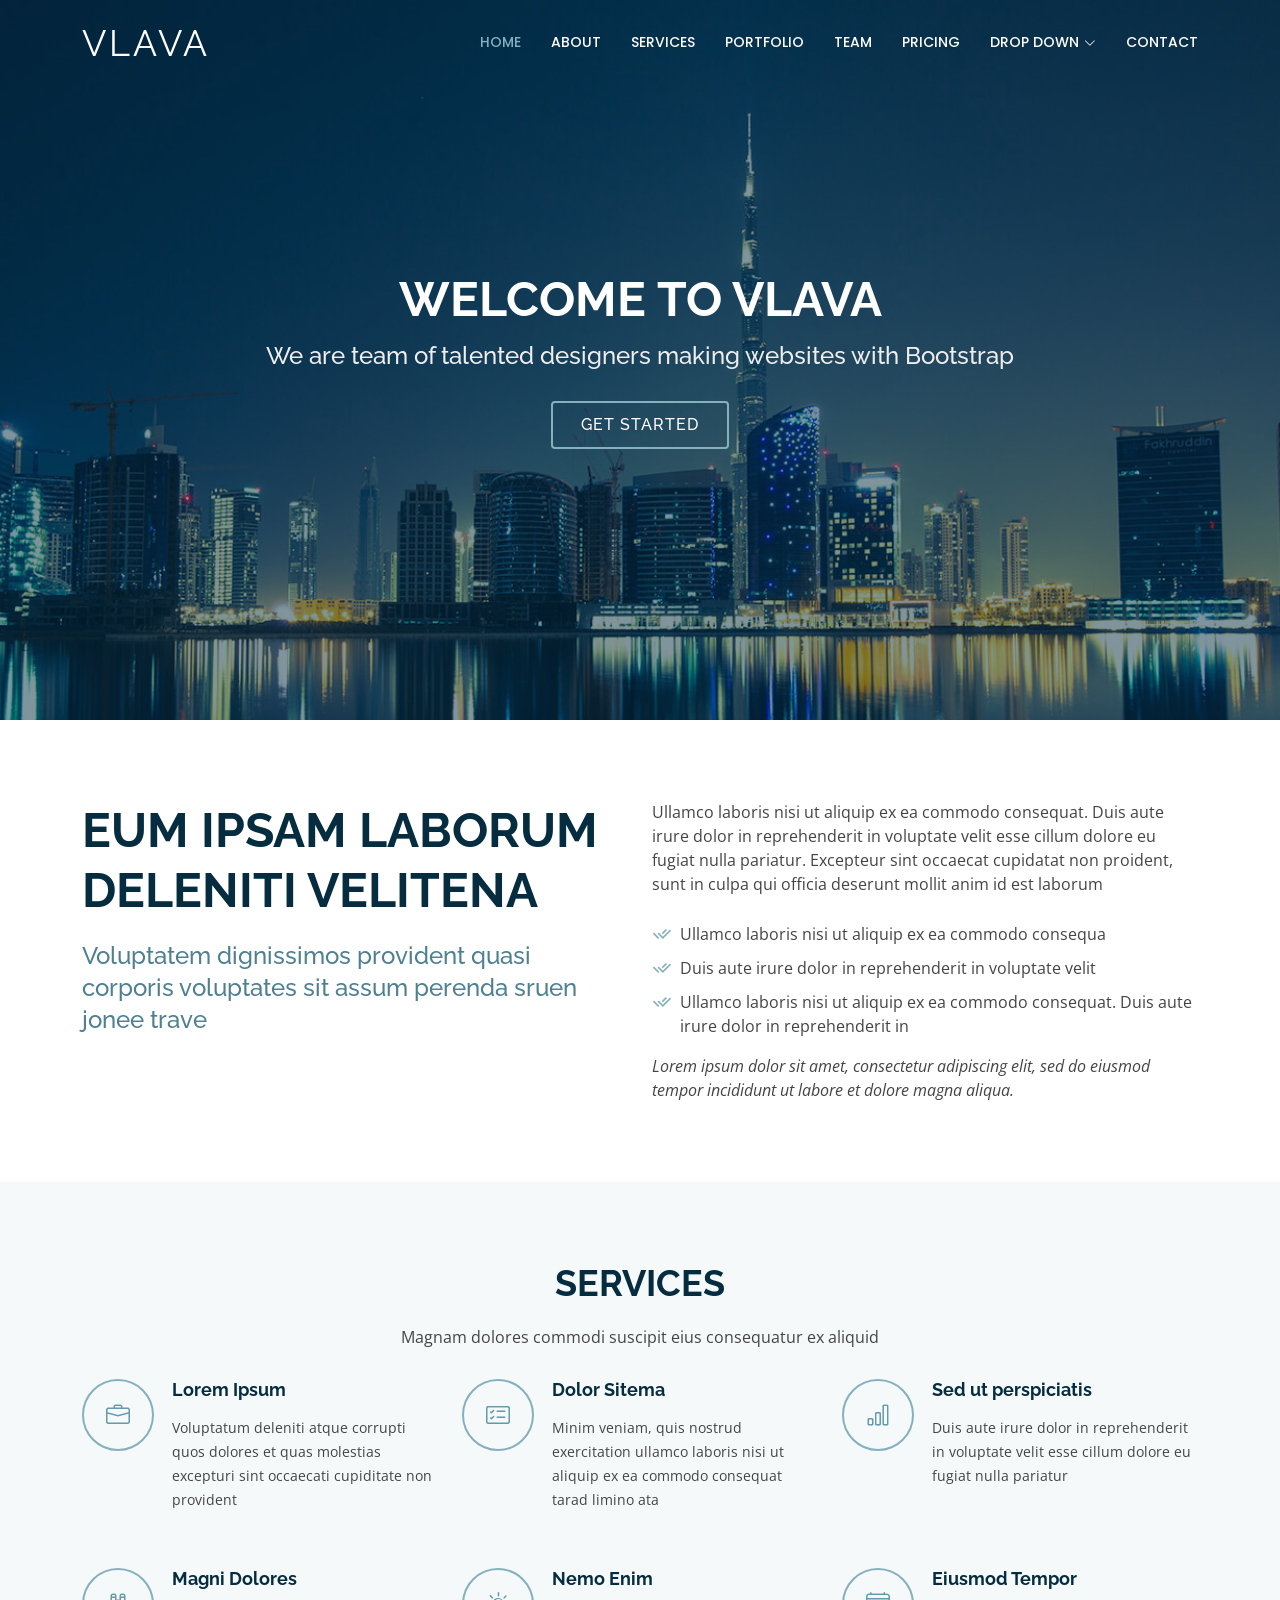
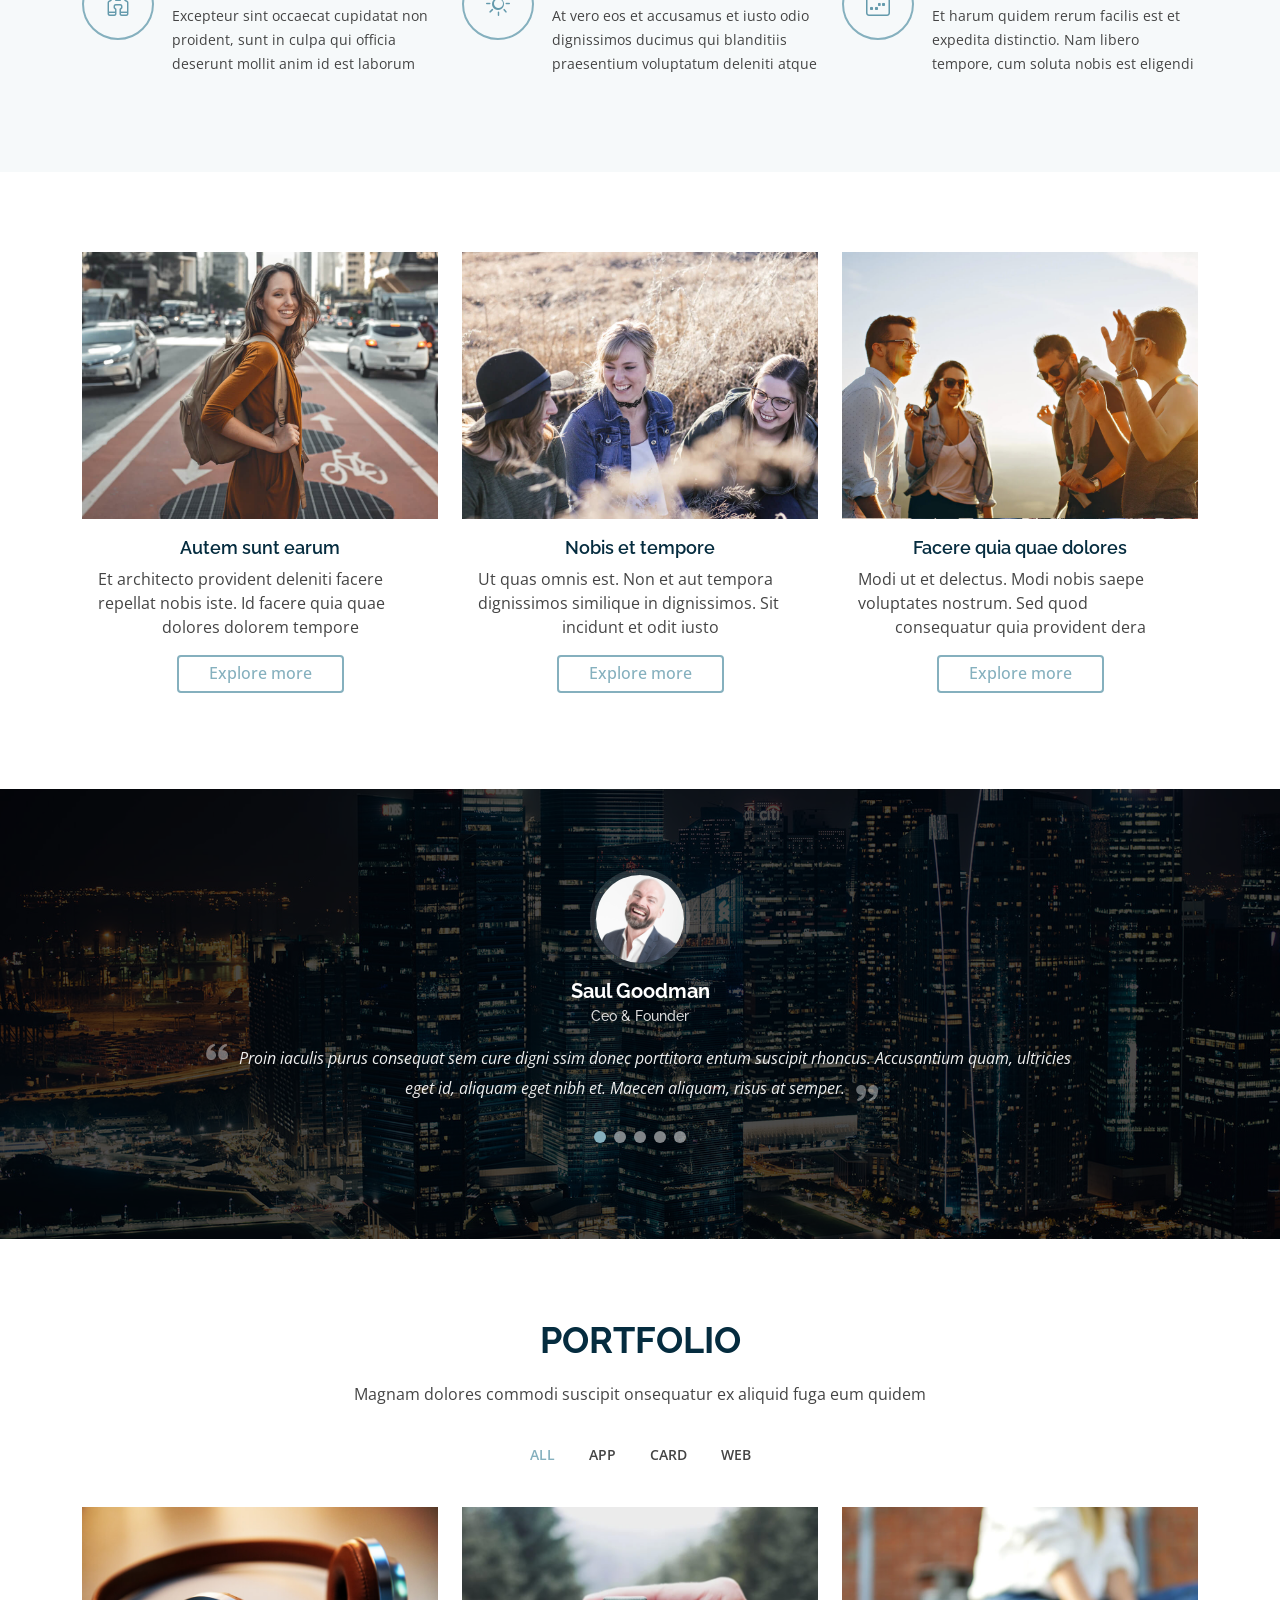
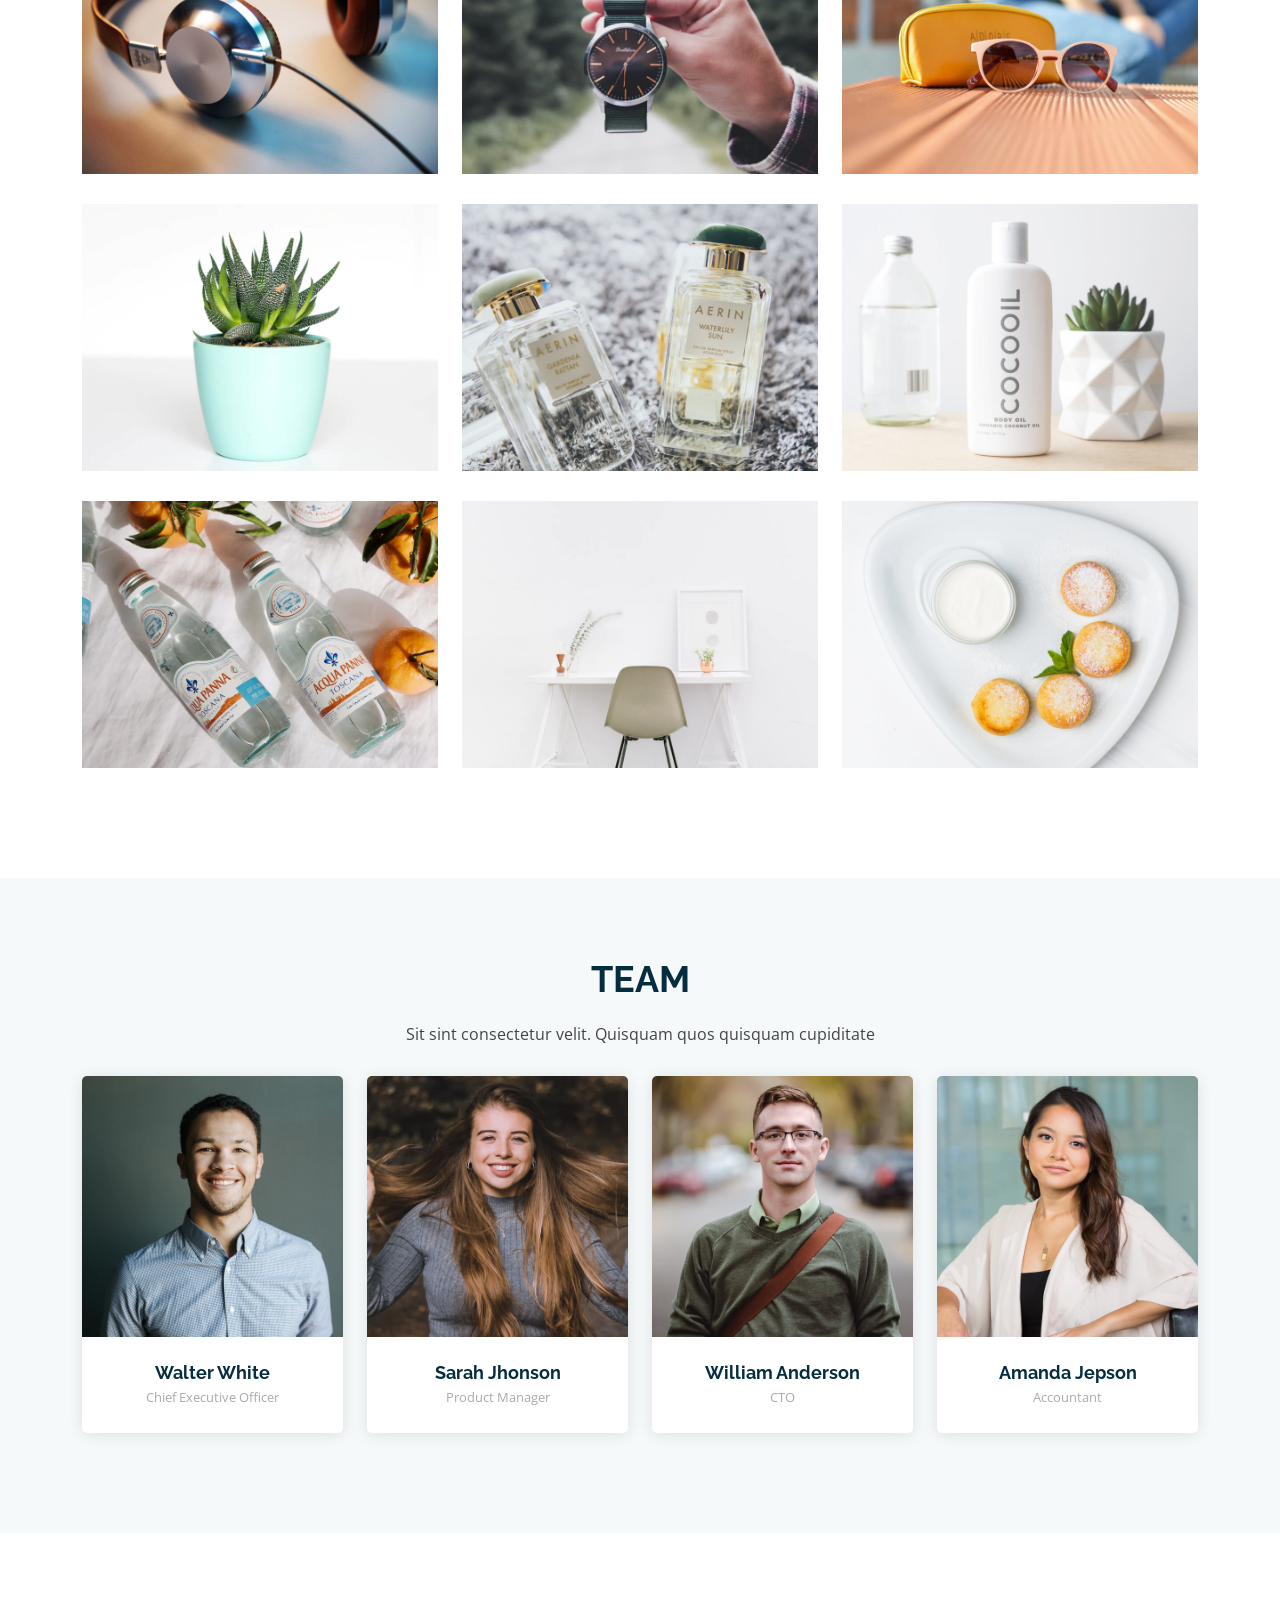
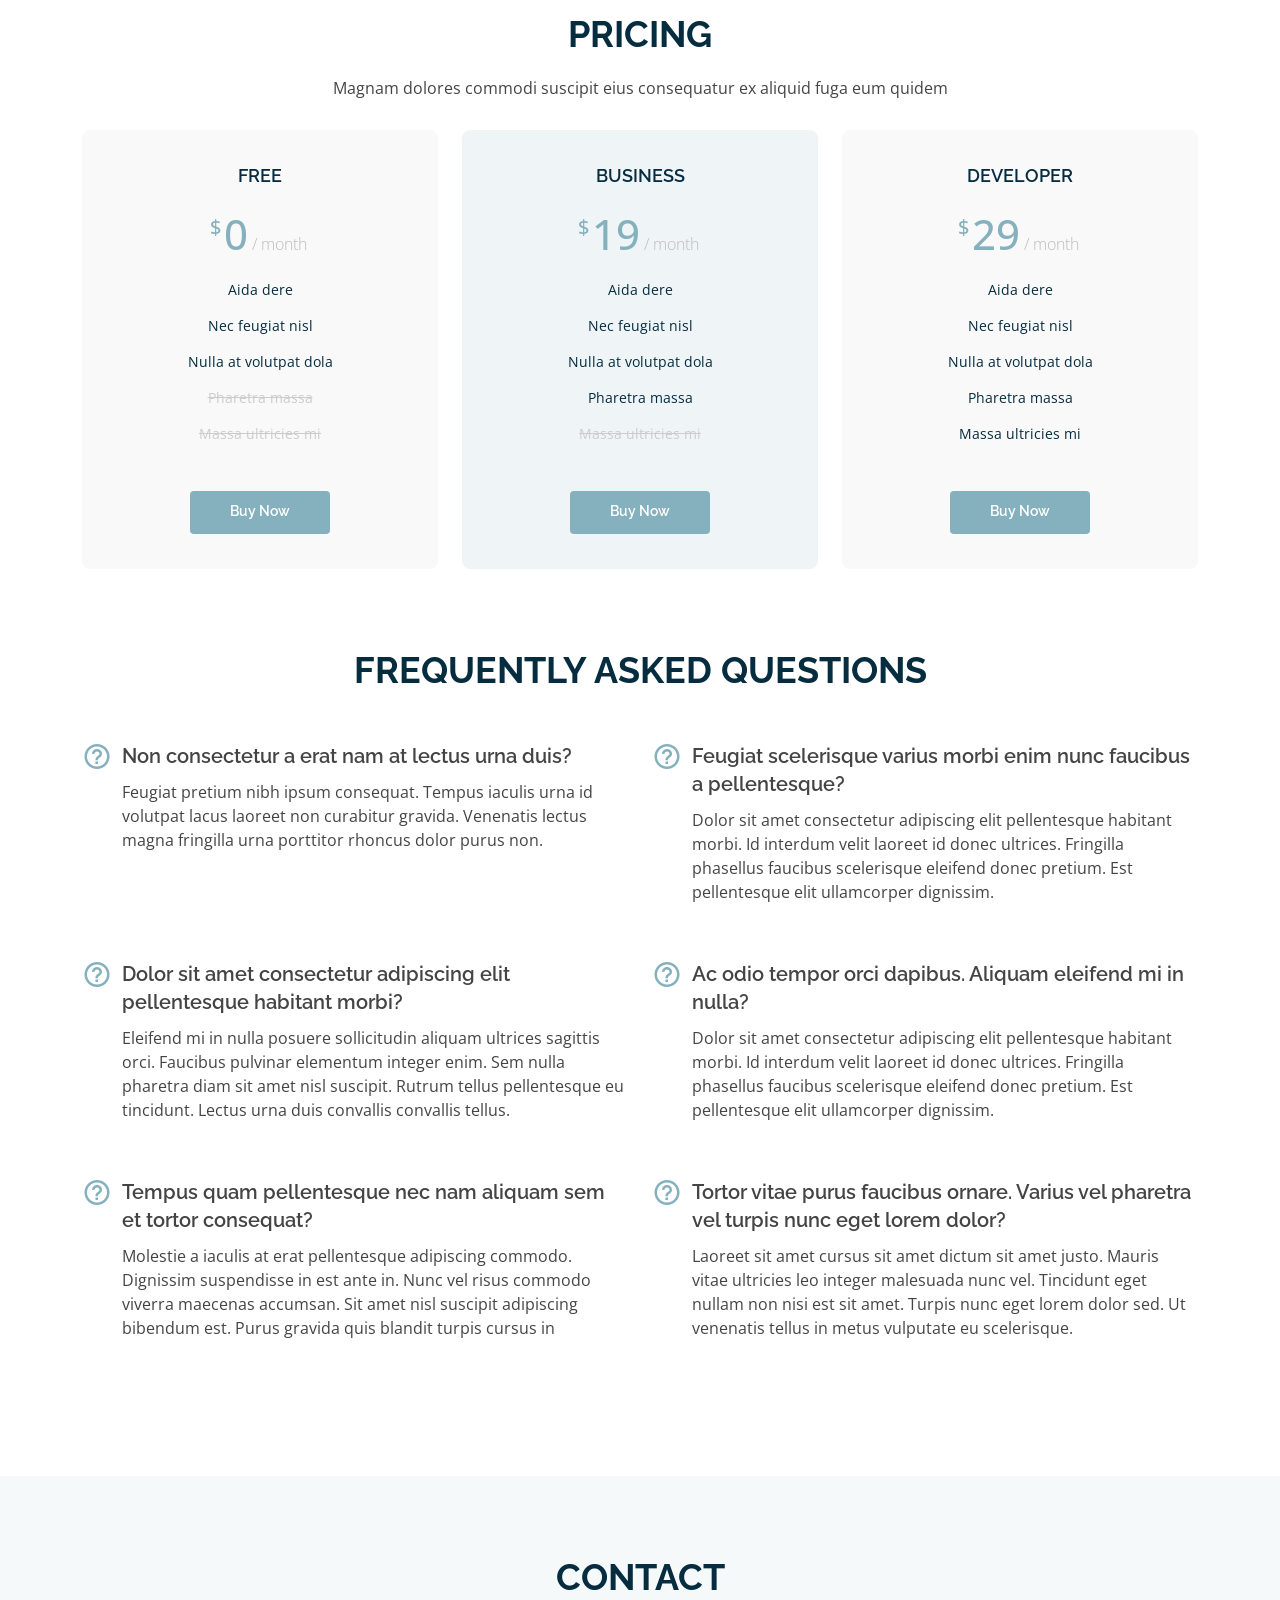
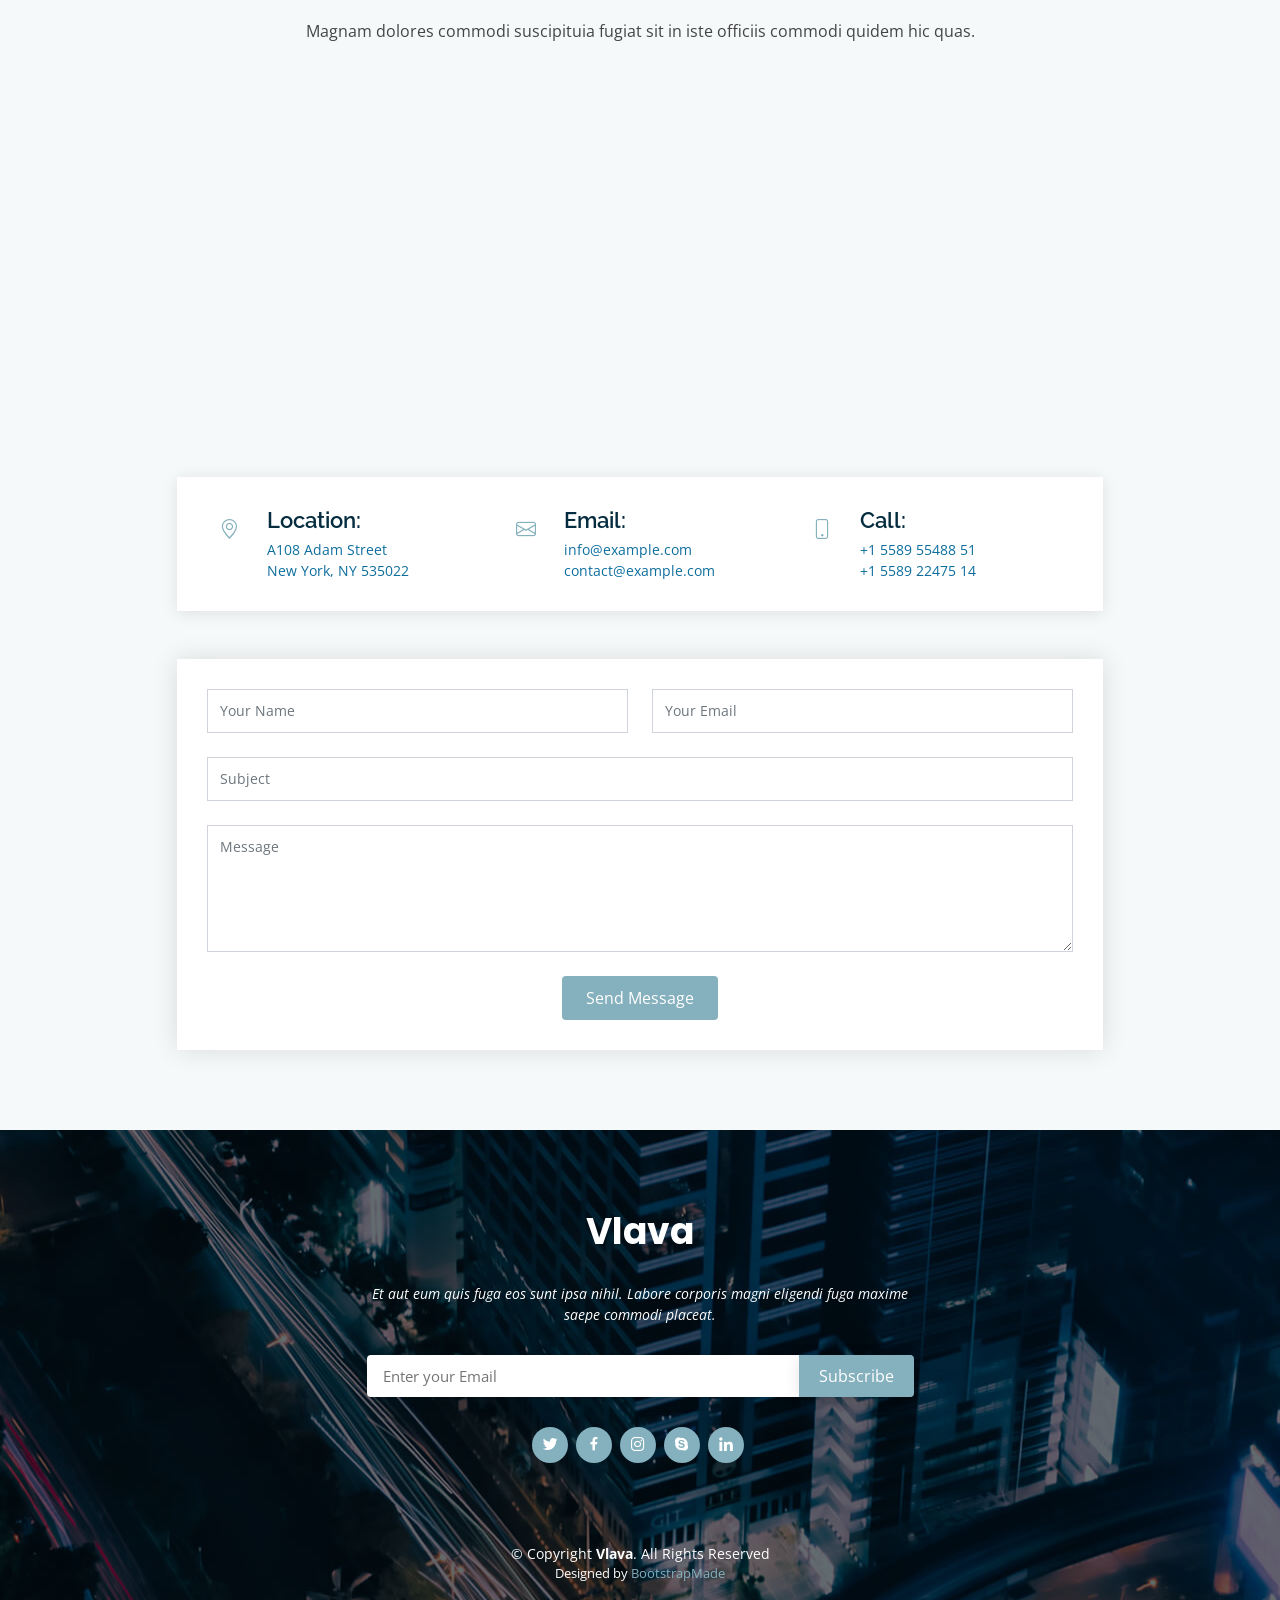
==== commit 83b695a4: "second commit" ====
--- a/index.html
+++ b/index.html
@@ -83,7 +83,7 @@
   <!-- ======= Hero Section ======= -->
   <section id="hero">
     <div class="hero-container">
-      <h1>Easy start with Vlava</h1>
+      <h1>Welcome To VLAVA</h1>
       <h2>We are team of talented designers making websites with Bootstrap</h2>
       <a href="#about" class="btn-get-started scrollto">Get Started</a>
     </div>
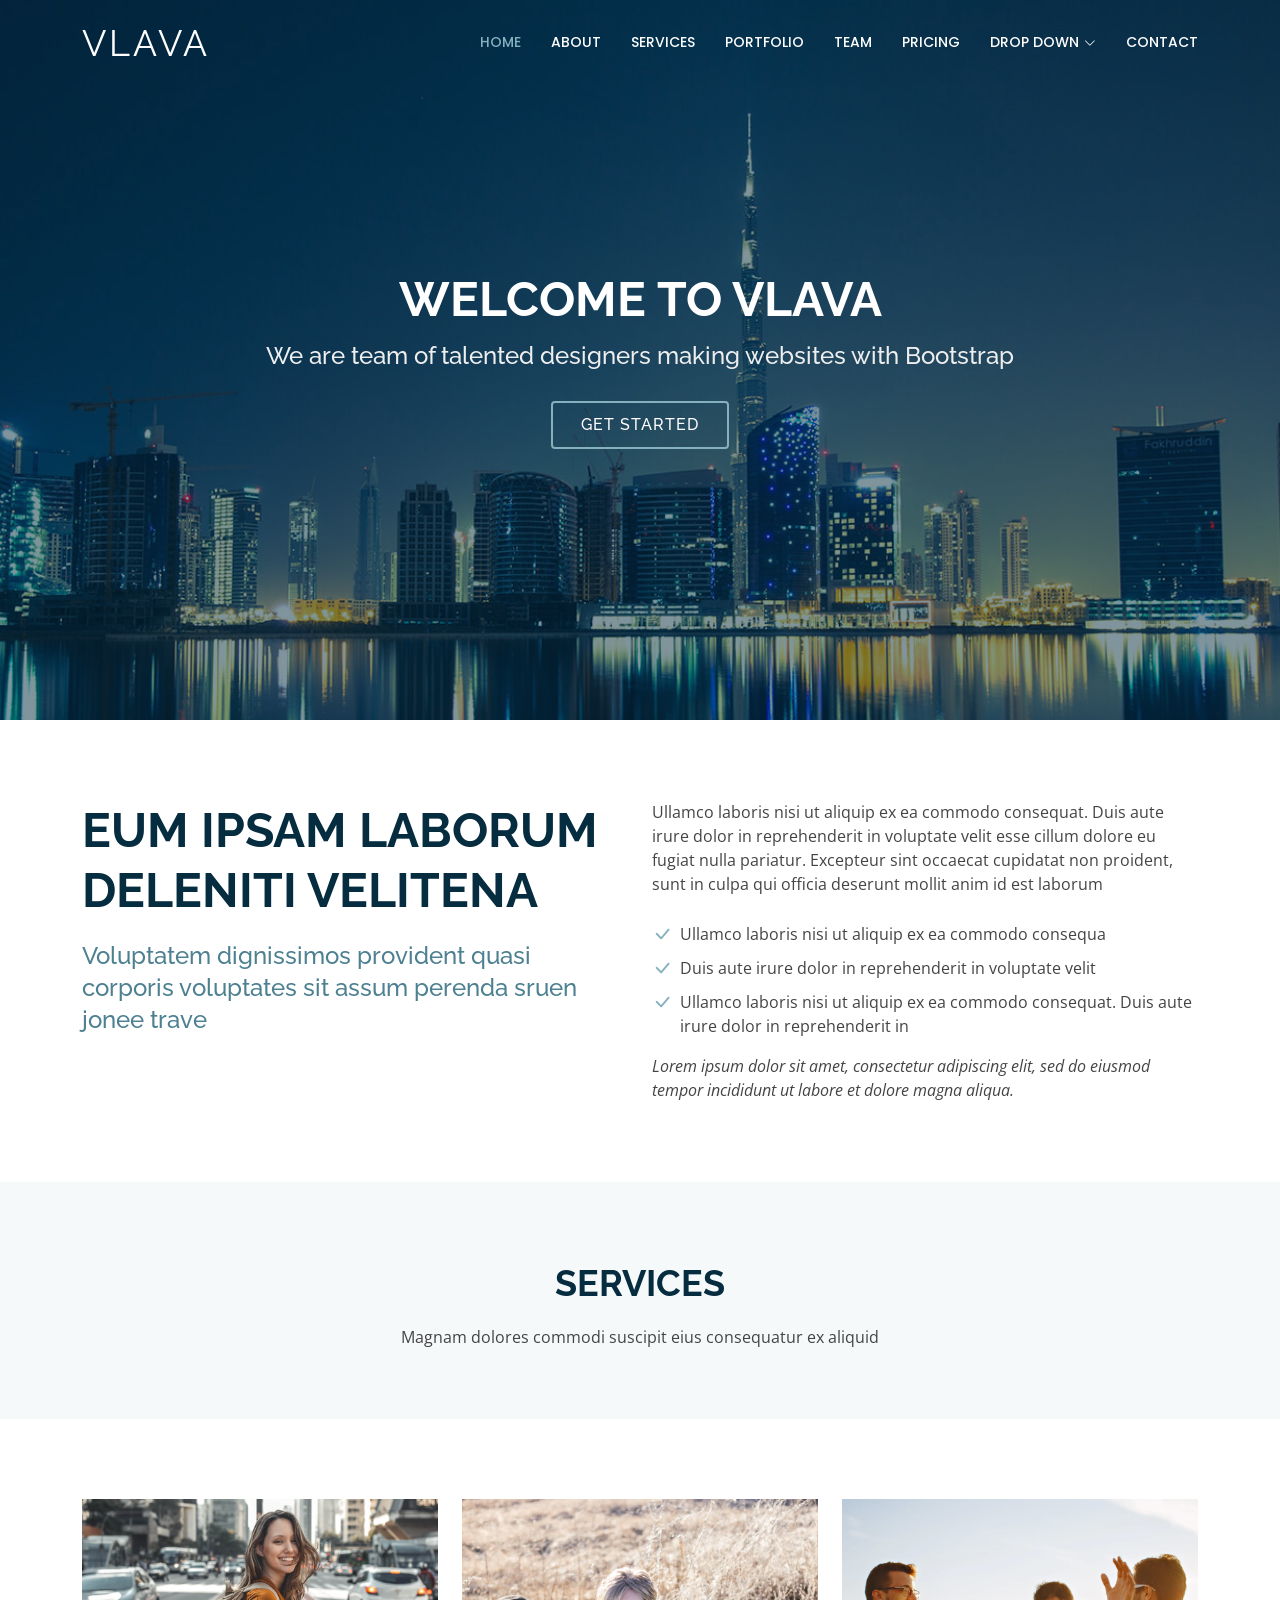
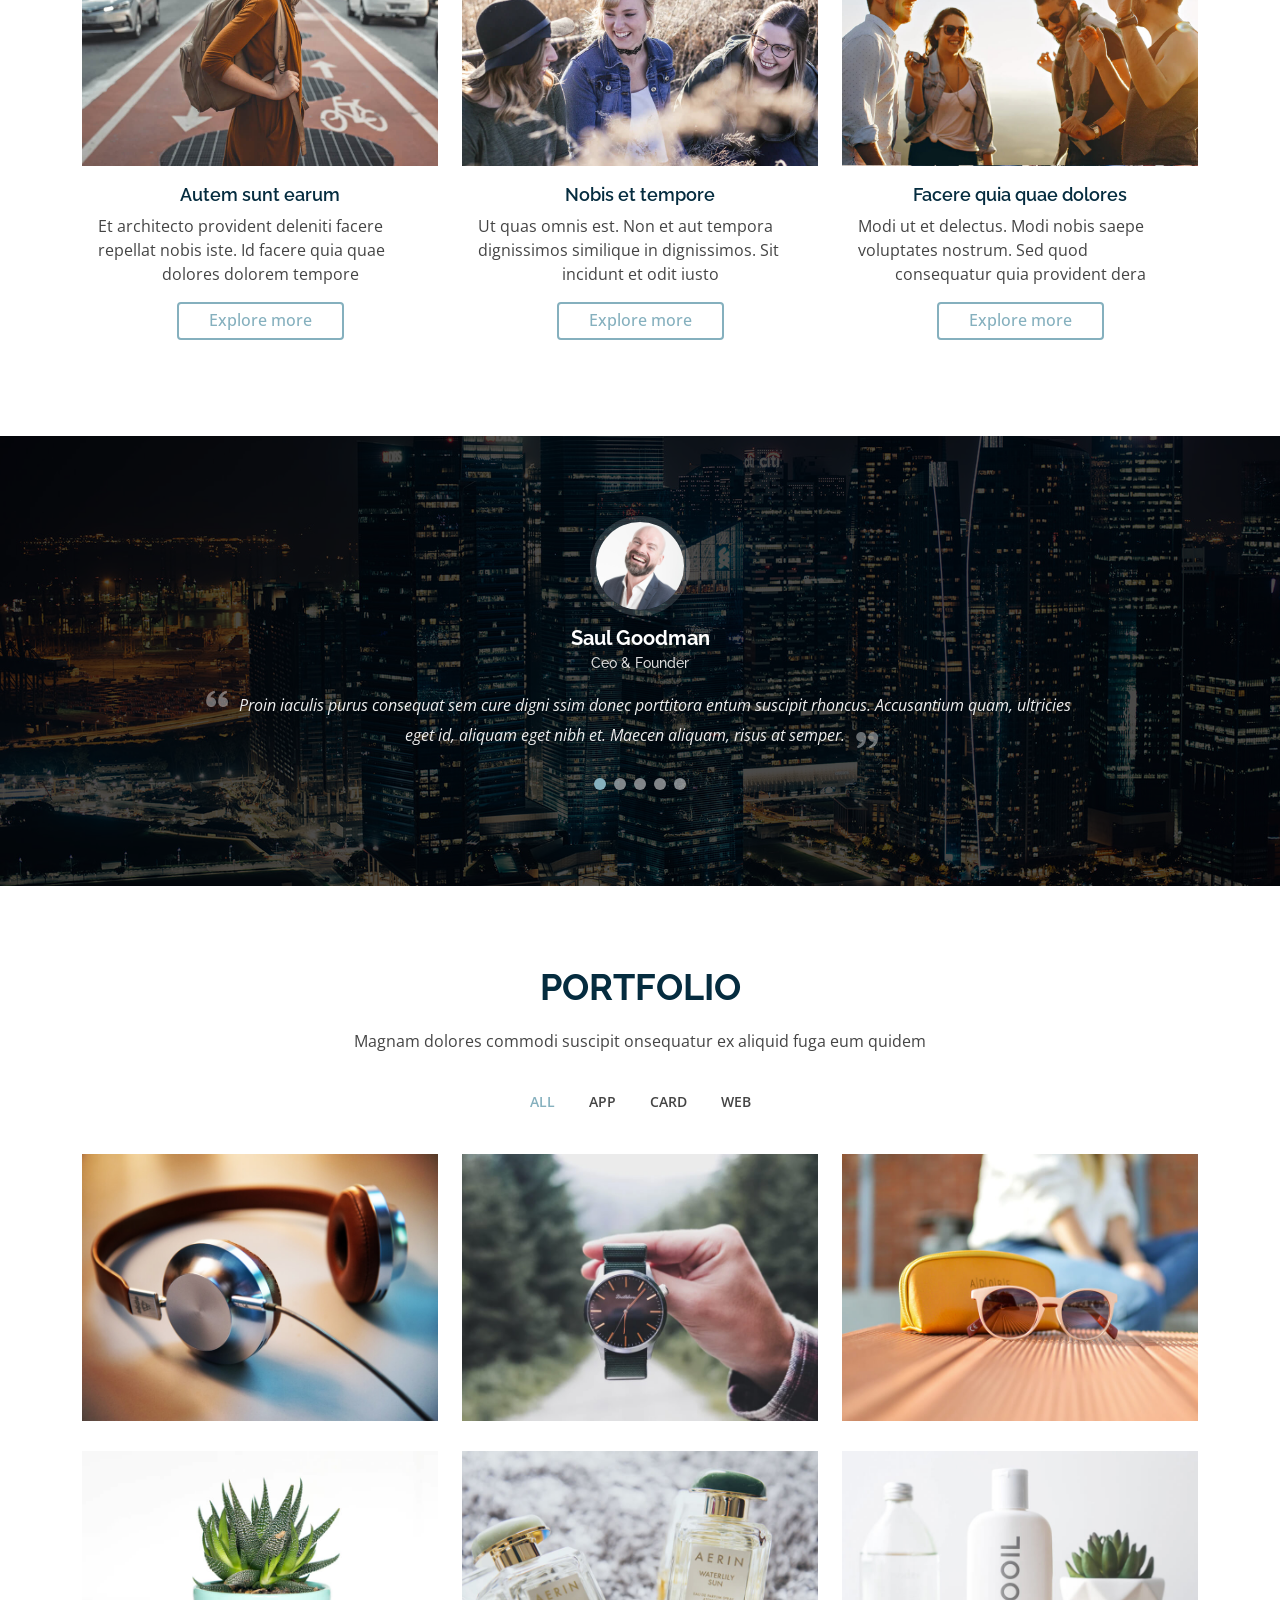
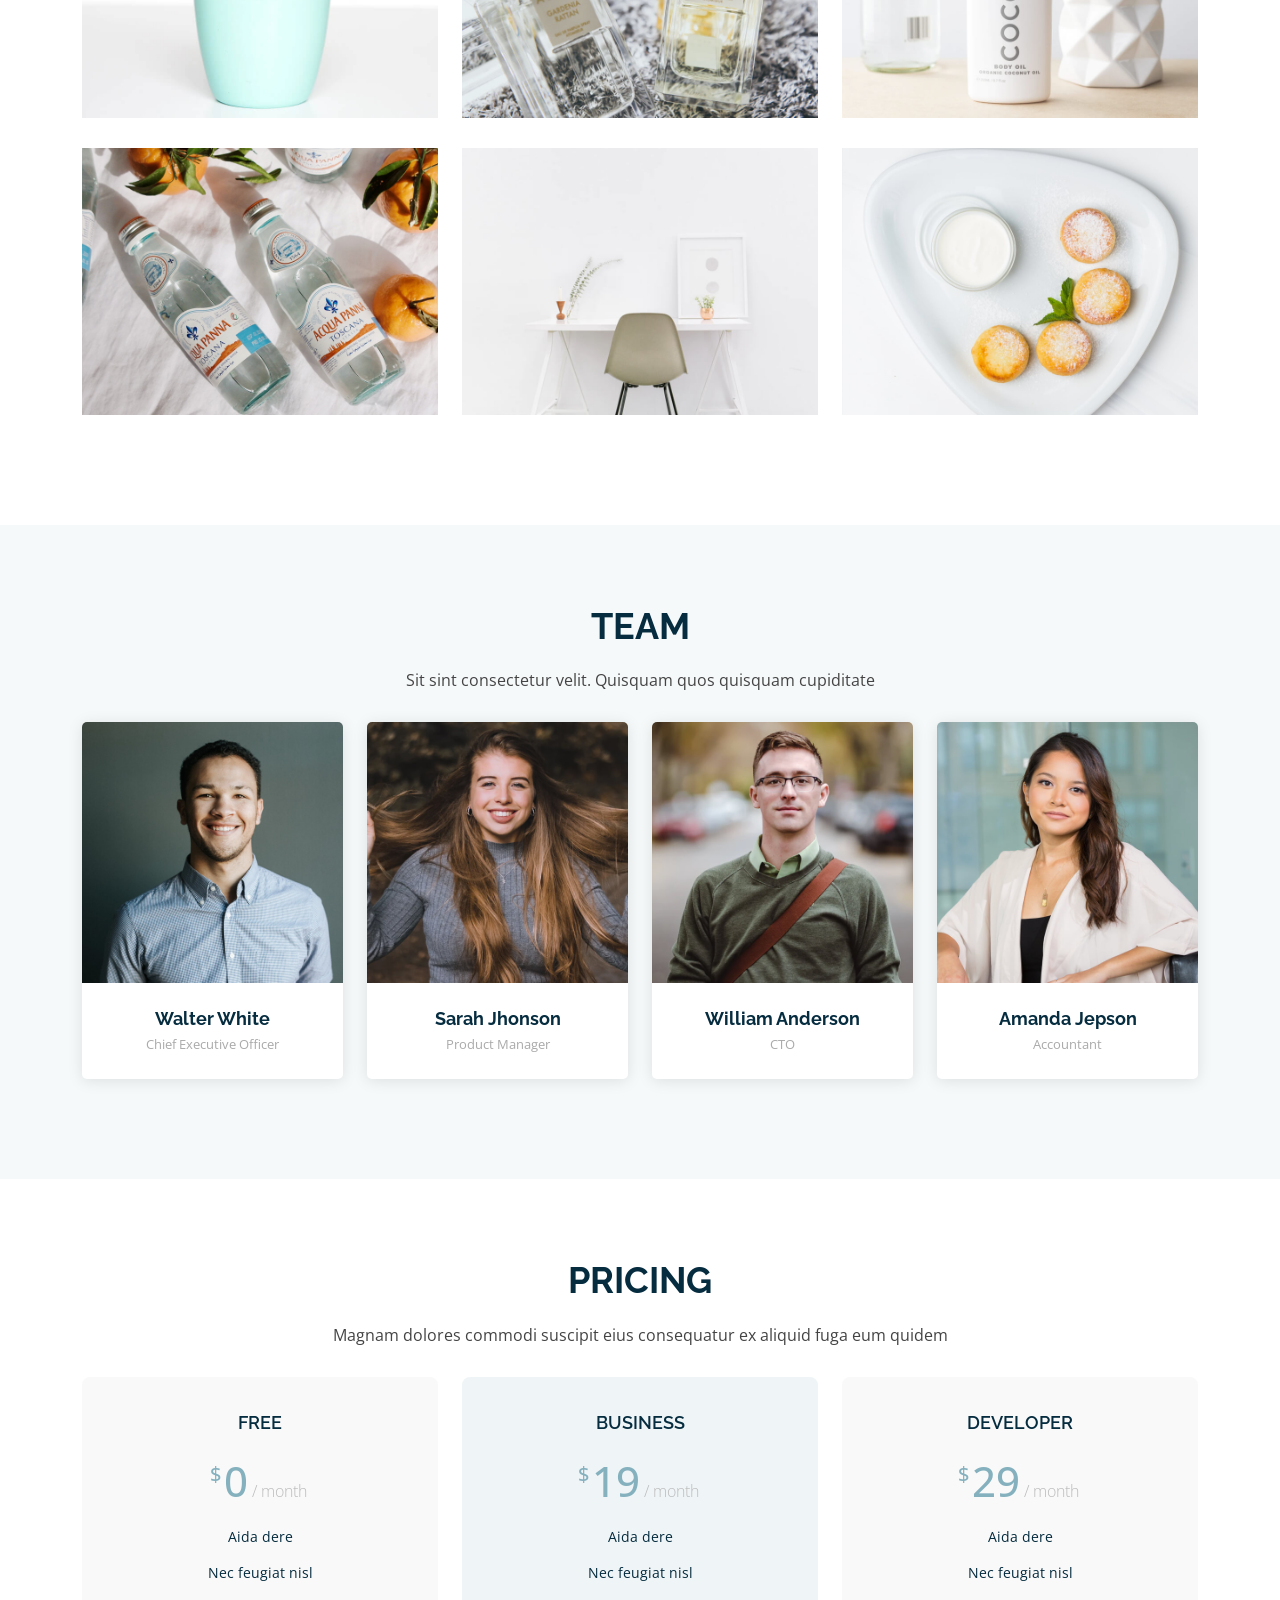
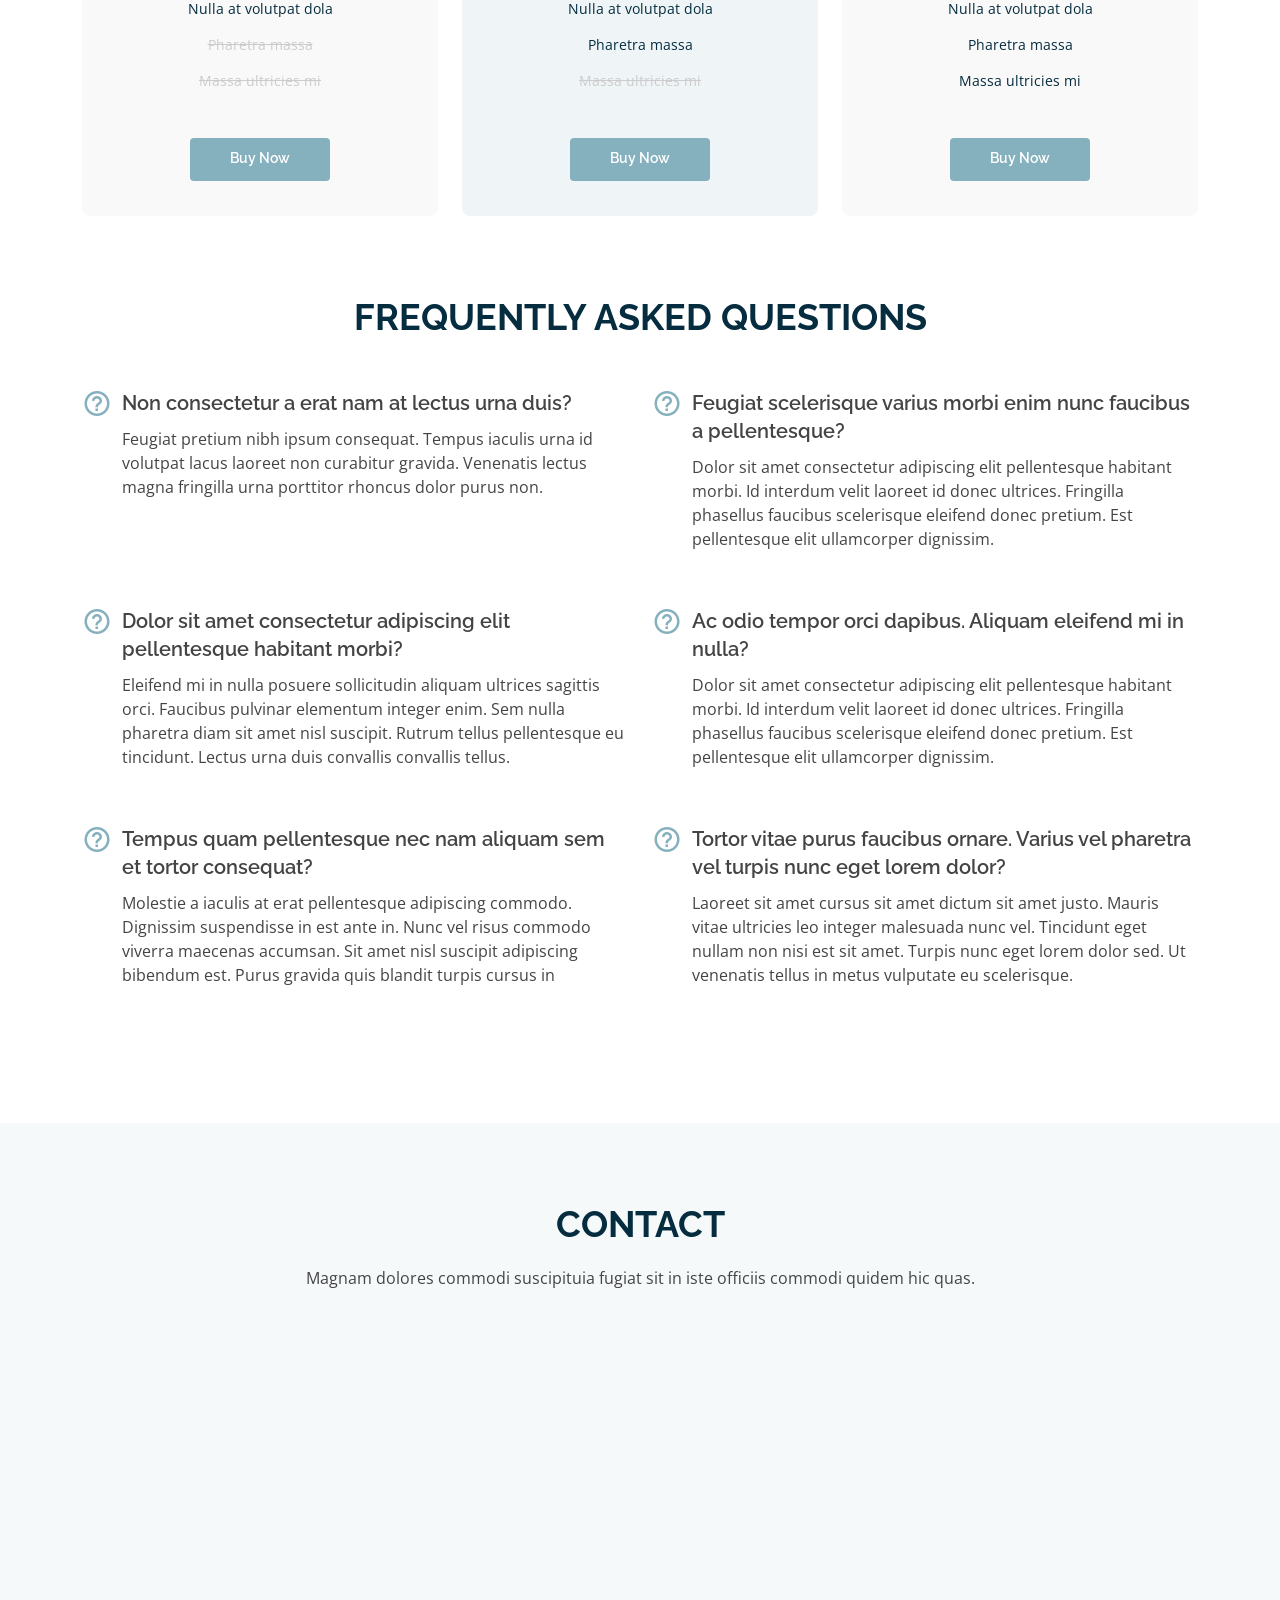
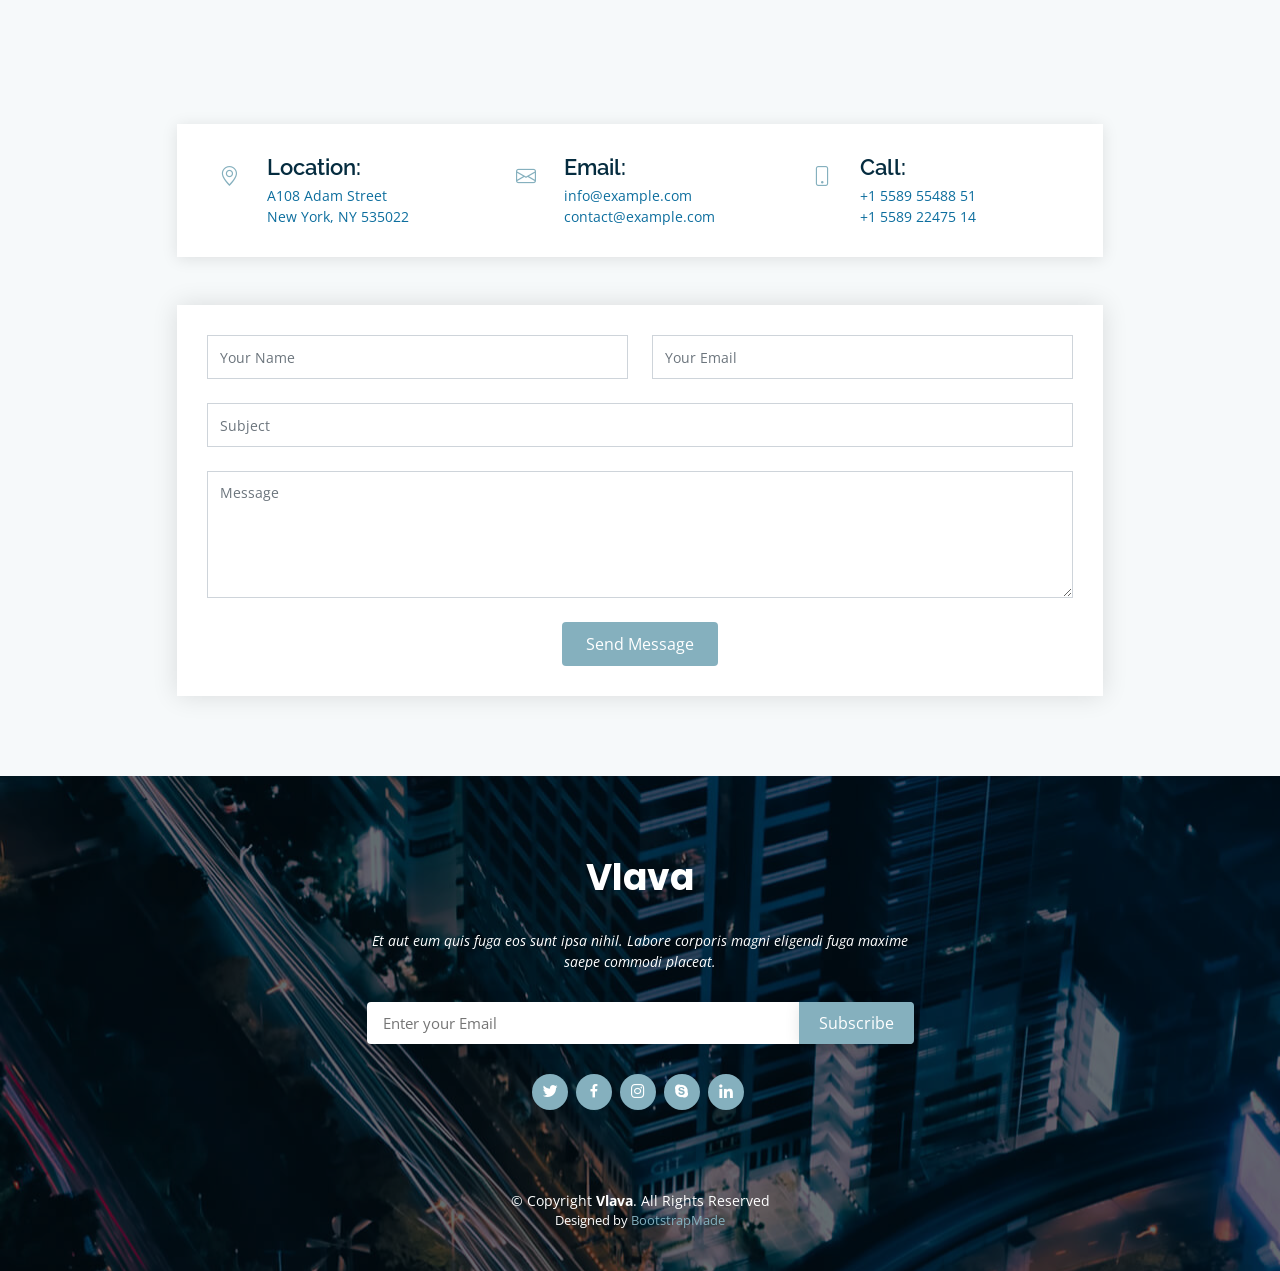
==== commit 934d2212: "trial01" ====
--- a/index.html
+++ b/index.html
@@ -107,9 +107,9 @@
               culpa qui officia deserunt mollit anim id est laborum
             </p>
             <ul>
-              <li><i class="ri-check-double-line"></i> Ullamco laboris nisi ut aliquip ex ea commodo consequa</li>
-              <li><i class="ri-check-double-line"></i> Duis aute irure dolor in reprehenderit in voluptate velit</li>
-              <li><i class="ri-check-double-line"></i> Ullamco laboris nisi ut aliquip ex ea commodo consequat. Duis aute irure dolor in reprehenderit in</li>
+              <li><i class="bi bi-check-lg"></i> Ullamco laboris nisi ut aliquip ex ea commodo consequa</li>
+              <li><i class="bi bi-check-lg"></i> Duis aute irure dolor in reprehenderit in voluptate velit</li>
+              <li><i class="bi bi-check-lg"></i> Ullamco laboris nisi ut aliquip ex ea commodo consequat. Duis aute irure dolor in reprehenderit in</li>
             </ul>
             <p class="fst-italic">
               Lorem ipsum dolor sit amet, consectetur adipiscing elit, sed do eiusmod tempor incididunt ut labore et dolore
@@ -130,38 +130,10 @@
           <p>Magnam dolores commodi suscipit eius consequatur ex aliquid</p>
         </div>
 
-        <div class="row">
-          <div class="col-lg-4 col-md-6 icon-box">
-            <div class="icon"><i class="bi bi-briefcase"></i></div>
-            <h4 class="title"><a href="">Lorem Ipsum</a></h4>
-            <p class="description">Voluptatum deleniti atque corrupti quos dolores et quas molestias excepturi sint occaecati cupiditate non provident</p>
-          </div>
-          <div class="col-lg-4 col-md-6 icon-box">
-            <div class="icon"><i class="bi bi-card-checklist"></i></div>
-            <h4 class="title"><a href="">Dolor Sitema</a></h4>
-            <p class="description">Minim veniam, quis nostrud exercitation ullamco laboris nisi ut aliquip ex ea commodo consequat tarad limino ata</p>
-          </div>
-          <div class="col-lg-4 col-md-6 icon-box">
-            <div class="icon"><i class="bi bi-bar-chart"></i></div>
-            <h4 class="title"><a href="">Sed ut perspiciatis</a></h4>
-            <p class="description">Duis aute irure dolor in reprehenderit in voluptate velit esse cillum dolore eu fugiat nulla pariatur</p>
-          </div>
-          <div class="col-lg-4 col-md-6 icon-box">
-            <div class="icon"><i class="bi bi-binoculars"></i></div>
-            <h4 class="title"><a href="">Magni Dolores</a></h4>
-            <p class="description">Excepteur sint occaecat cupidatat non proident, sunt in culpa qui officia deserunt mollit anim id est laborum</p>
-          </div>
-          <div class="col-lg-4 col-md-6 icon-box">
-            <div class="icon"><i class="bi bi-brightness-high"></i></div>
-            <h4 class="title"><a href="">Nemo Enim</a></h4>
-            <p class="description">At vero eos et accusamus et iusto odio dignissimos ducimus qui blanditiis praesentium voluptatum deleniti atque</p>
-          </div>
-          <div class="col-lg-4 col-md-6 icon-box">
-            <div class="icon"><i class="bi bi-calendar4-week"></i></div>
-            <h4 class="title"><a href="">Eiusmod Tempor</a></h4>
-            <p class="description">Et harum quidem rerum facilis est et expedita distinctio. Nam libero tempore, cum soluta nobis est eligendi</p>
-          </div>
-        </div>
+        <div class="row" id="Services">
+          
+          </div>
+         
 
       </div>
     </section><!-- End Services Section -->
@@ -754,6 +726,7 @@
 
   <!-- Template Main JS File -->
   <script src="assets/js/main.js"></script>
+  <script src="./index.js"></script>
 
 </body>
 
